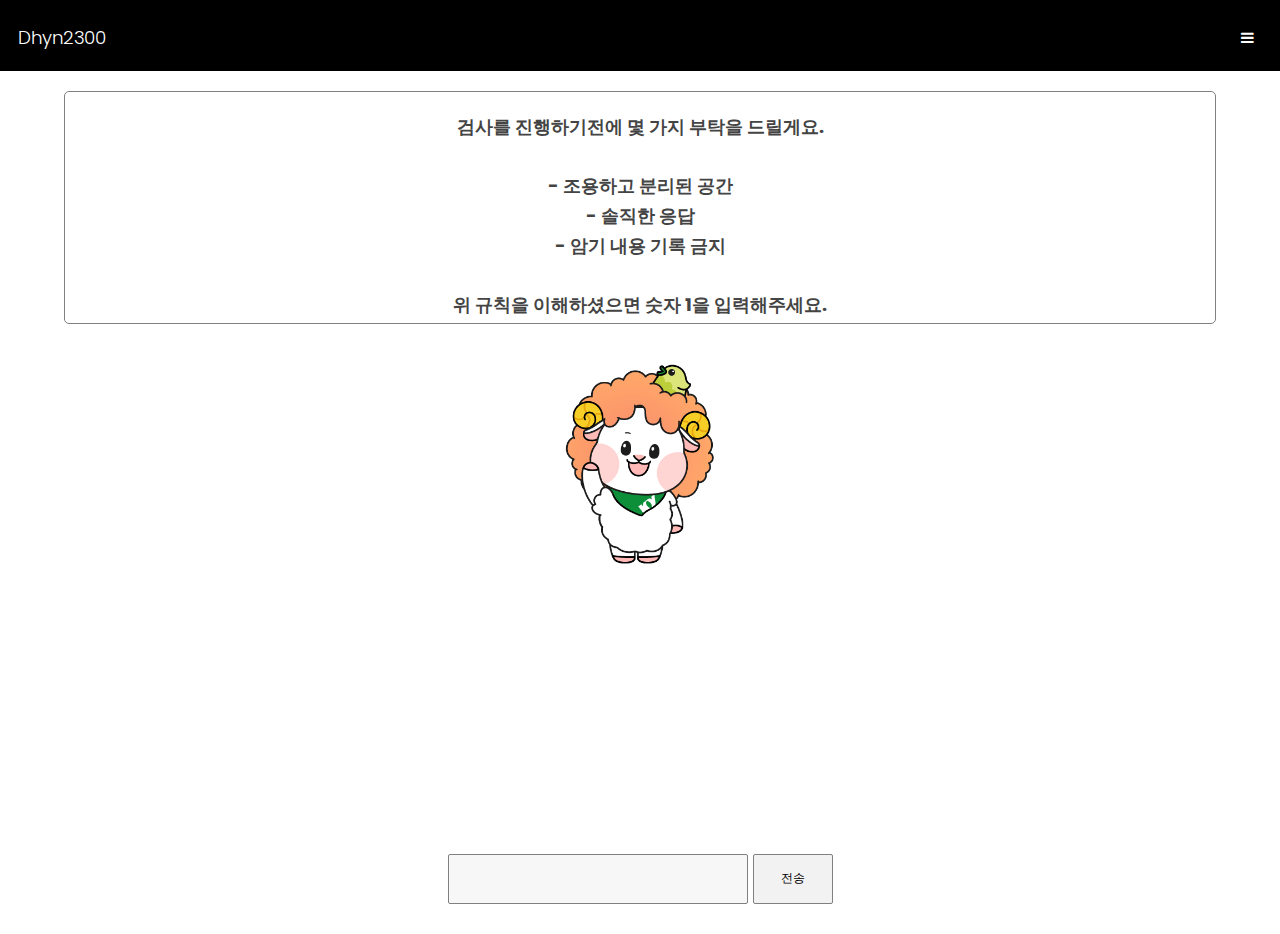
==== check.html @ bd67b0d4 "git" ====
<!DOCTYPE HTML>
<html>

<head>
    <title>검사페이지_dhyn2300</title>
    <meta charset="utf-8">
    <meta name="robots" content="index, follow, max-image-preview:large, max-snippet:-1, max-video-preview:-1">
    <meta name="viewport" content="width=device-width, initial-scale=1">
    <link rel="stylesheet" href="assets/css/main.css">
    

    <style>
        html {
            width: 100%;
            height: 100vh;
            margin: 0;
            display: flex;
            justify-content: center;
            align-items: center;
        }

        .outer-container {
            width: 100vw;
            height: 94vh;
            display: flex;
            justify-content: center;
            align-items: center;
        }

        .inner-container {
            display: grid;
            grid-template-columns: 1fr;
            grid-template-rows: 2fr 1fr 0.3fr;
            gap: 0px;
            width: 100%;
            height: 100%;
        }

        .boxx {
            display: flex;
            justify-content: center;
            align-items: center;
            font-size: 24px;
        }

        .box1 {
           background-color: white;
           grid-column: 1 / 2;
           grid-row: 1 / 2;
           display: flex;
           flex-direction: column;
           justify-content: center;
           align-items: center;
           position: relative;
        }

        #character {
            width: 200px;
            height: 200px;
            position: absolute;
            bottom: 0;
        }

        .box34 {
            background-color: white;
            grid-column: 1 / 2;
            grid-row: 2 / 3;
            display: flex;
            justify-content: center;
            align-items: center;
        }

        .box5 {
            background-color: white;
            grid-column: 1 / 2;
            grid-row: 3 / 4;
            display: flex;
            justify-content: center;
            align-items: center;
            flex-direction: column;
        }

        #question {
            font-size: 18px;
            display: none;
            position: absolute;
            top: 20px;
            bottom: 260px;
            left: 50%;
            transform: translateX(-50%);
            padding-top: 20px;
            padding-left: 10px;
            padding-right: 10px;
            background: white;
            border: 1px solid gray;
            border-radius: 5px;
            min-width: 90%;
            text-align: center;

        }

        #result {
            display: none;
            font-size: 24px;
        }

        #answer-container {
            display: none;
            flex-direction: row;
            align-items: center;
            gap: 5px;
        }

        #image {
            max-width: 100%;
            max-height: 100%;
        }

        #character {
            width: 200px;
            height: 200px;
            margin-bottom: 20px;
        }

        .question-container {
            font-weight: bold;
            display: flex;
            flex-direction: column;
            align-items: center;
        }
        
        /* 보내기 버튼 스타일 */
        #answer-container button {
            
            border: 1.5px solid gray;
            font-size: 12px;
            width: 80px; /* 보내기 버튼을 정사각형으로 만듦 */
            height: 50px; /* 보내기 버튼을 정사각형으로 만듦 */
        }
        
        /* 입력란 스타일 */
        #answer {
            border: 1.5px solid gray;
            width: 300px; /* 입력란을 가로로 길게 만듦 */
            height: 50px; /* 보내기 버튼과 높이를 맞춤 */
            text-align: center;

        }
        
    </style>
</head>

<body>
    <header id="header" class="alt">
        <div class="logo">
            <a href="https://www.instagram.com/dhyn2300/">Dhyn2300</a>
        </div>
        <a href="#menu"></a>
    </header>

    <nav id="menu">
        <ul class="links">
            <li><a href="index.html">Saver_AI</a></li>
            <li><a href="check.html">검사하기</a></li>
        </ul>
    </nav>
    <footer id="footer">
        <div class="container"></footer>
        <div class="outer-container">
            <div class="inner-container">
                <div class="boxx box1">
                    <div class="question-container">
                        <img id="character" src="images/hikonyang.png" alt="Konyang">
                        <div id="question">
                            <p id="question-text"></p>
                        </div>
                    </div>
                    <div id="result">
                        <p id="result-text"></p>
                    </div>
                </div>
                <div class="boxx box34">
                    <img id="image" src="" alt="Question Image">
                </div>
                <div class="boxx box5">
                    <div id="answer-container">
                        <input type="text" id="answer" />
                        <button onclick="nextQuestion()">전송</button>
                    </div>
                </div>
            </div>
        </div>
        <script src="assets/js/jquery.min.js"></script>
            <script src="assets/js/jquery.scrollex.min.js"></script>
            <script src="assets/js/skel.min.js"></script>
            <script src="assets/js/util.js"></script>
            <script src="assets/js/main.js"></script>
        <script>
            
            const questions = [
            { text: "검사를 진행하기전에 몇 가지 부탁을 드릴게요.<br><br>- 조용하고 분리된 공간<br>- 솔직한 응답<br>- 암기 내용 기록 금지<br><br>위 규칙을 이해하셨으면 숫자 1을 입력해주세요.", score: { 1: 5, default: 0 } },
            { text: "잘 하셨습니다!<br>답은 없으니 편안한 마음으로 검사에 임해주세요. <br><br><br><br><br>숫자 2을 입력해주세요.", score: { 2: 5, default: 0 } },
            { text: "첫 번째 질문입니다.<br>올해의 년도와 무엇을 하고있는지 골라주세요.<br><br>1. 2013년 치매조기검진<br> 2. 2002년 영상의학검사<br>3. 2024년 치매조기검진<br>4. 1992년 종합건강검진", score: { 1 : 3, 2: 0, 3: 5, 4 : 0,  default: 0 } },
            { text: '두 번째 질문입니다.<br>지금부터 외우셔야 하는 문장입니다. <br> 문장을 기록하지 말아주세요.<br><br> "민수는 공원에 가서 11시부터 야구를 했다." <br><br> 암기하셨으면 숫자 1을 입력해주세요.', score: { 1: 5, default: 0 } },
            { text: '세 번째 질문입니다.<br>다음 빈 칸에 들어갈 단어를 골라주세요.<br><br> "독도는 [ㅤㅤ]이다"<br><br>1. 우리땅ㅤㅤ2. 삥땅ㅤㅤ3. 라면땅', score: { 1: 5, default: 0 } },
            { text: '네 번째 질문입니다.<br>다음 문장에서 이야기가 일어난 장소를 골라주세요.<br><br>"여름 날씨가 무더워서 오후에 시원한 카페로 휴식을 취하러 갔다 창가에는 푸른 나무가 그늘을 만들었다."<br><br>1. 그늘ㅤㅤ2. 카페ㅤㅤ3. 창가', score: { 2: 5, default: 0 } },
            { text: '다섯 번째 질문입니다.<br>카드에 숫자와 계절이 하나씩 적혀있습니다.<br>첫 번째 빈 칸에는 무엇이 들어갈까요?<br><br>1. 겨울ㅤㅤ2. "4"ㅤㅤ3. 여름', score: { 2: 5, default: 0 } },
            { text: '여섯 번째 질문입니다.<br>카드에 도형이 규칙적으로 적혀있습니다.<br>빈칸의 카드에는 어떤 도형이 들어갈까요?<br><br>1. 네모ㅤㅤ2. 동그라미ㅤㅤ3. 세모', score: { 2: 5, default: 0 } },
            { text: "일곱 번째 질문입니다.<br>아까 외운 문장의 요소들을 골라주세요<br><br>1.철수, 오후10시, 롤<br>2.민수, 오전11시, 야구<br>3.영희, 산책, 오전 11시<br>4.민수, 오후 11시, 테니스", score: { 2: 5, default: 0 } },
            { text: "여덟 번째 질문입니다.<br>그림의 이름을 골라주세요<br><br>1. 치약<br>2. 양치<br>3. 칫솔", score: { 3: 5, default: 0 } },
            { text: "<br><br>수고하셨습니다<br>감사합니다 <br>늘 건강하세요<br><br>숫자 0을 넣어 결과를 확인해주세요", score: { default: 0 } },
        ];


            const images = [
                "images/screenshot.png",
                "images/screenshot.png",
                "images/screenshot.png",
                "images/screenshot.png",
                "images/screenshot.png",
                "images/screenshot.png",
                "images/image.png",
                "images/iimage.png",
                "images/screenshot.png",
                "images/brush.png",
                "images/screenshot.png",
            ];

            let currentQuestionIndex = 0;
            let score = 0;

            function startQuiz() {
                document.getElementById('question').style.display = 'block';
                document.getElementById('answer-container').style.display = 'flex';
                document.getElementById('question-text').innerHTML = questions[currentQuestionIndex].text;
                document.getElementById('image').src = images[currentQuestionIndex];
            }

            function nextQuestion() {
                const answer = document.getElementById('answer').value;
                recordScore(currentQuestionIndex, answer);
                document.getElementById('answer').value = '';
                currentQuestionIndex++;

                if (currentQuestionIndex < questions.length) {
                    document.getElementById('question-text').innerHTML = questions[currentQuestionIndex].text;
                    document.getElementById('image').src = images[currentQuestionIndex];} else {showResult();}}
            function recordScore(questionIndex, answer) {
                const question = questions[questionIndex];
                const scoreToAdd = question.score[answer] || question.score.default;
                score += scoreToAdd;
            }
            function showResult() {
                document.getElementById('question').style.display = 'none';
                document.getElementById('answer-container').style.display = 'none';
                document.getElementById('result').style.display = 'block';
                document.getElementById('image').style.display = 'none';
                let status = '';
                if (score <= 30) {
                    status = "치매가 의심되니 병원에서 검진을 받아주세요";
                } else if (score >= 35) {
                    status = "정상입니다 ㅎㅎ";
                } else {
                    status = "엥 진짜 이거 어캐함?";
                }
                document.getElementById('result-text').innerHTML = `결과는 ${score}점입니다.<br>${status}`;
            }
            window.onload = startQuiz;
        </script>
    </body>
</html>
---- assets/css/main.css ----
@charset "UTF-8";
@import url(font-awesome.min.css);
@import url("https://fonts.googleapis.com/css?family=Poppins:300,400,500,600,700");

	html, body, div, span, applet, object, iframe, h1, h2, h3, h4, h5, h6, p, blockquote, pre, a, abbr, acronym, address, big, cite, code, del, dfn, em, img, ins, kbd, q, s, samp, small, strike, strong, sub, sup, tt, var, b, u, i, center, dl, dt, dd, ol, ul, li, fieldset, form, label, legend, table, caption, tbody, tfoot, thead, tr, th, td, article, aside, canvas, details, embed, figure, figcaption, footer, header, hgroup, menu, nav, output, ruby, section, summary, time, mark, audio, video {
		margin: 0;
		padding: 0;
		border: 0;
		font-size: 100%;
		font: inherit;
		vertical-align: baseline;
	}
.image.fit img {
	width: 100%;
	height: auto;
}
	article, aside, details, figcaption, figure, footer, header, hgroup, menu, nav, section {
		display: block;
	}

	body {
		line-height: 1;
	}

	ol, ul {
		list-style: none;
	}

	blockquote, q {
		quotes: none;
	}

	blockquote:before, blockquote:after, q:before, q:after {
		content: '';
		content: none;
	}

	table {
		border-collapse: collapse;
		border-spacing: 0;
	}

	body {
		-webkit-text-size-adjust: none;
	}
	*, *:before, *:after {
		-moz-box-sizing: border-box;
		-webkit-box-sizing: border-box;
		box-sizing: border-box;}
	.container {
		margin-left: auto;
		margin-right: auto;}
	.container.\31 25\25 {width: 100%;
		max-width: 100rem;
		min-width: 80rem;}
	.container.\37 5\25 {width: 60rem;}
	.container.\35 0\25 {width: 40rem;}
	.container.\32 5\25 {width: 20rem;}
	.container {width: 80rem;}
	@media screen and (max-width: 1680px) {
		.container.\31 25\25 {
			width: 100%;
			max-width: 100rem;
			min-width: 80rem;}
		.container.\37 5\25 {width: 60rem;}

		.container.\35 0\25 {
			width: 40rem;
		}

		.container.\32 5\25 {
			width: 20rem;
		}

		.container {
			width: 80rem;
		}

	}

	@media screen and (max-width: 1280px) {

		.container.\31 25\25 {
			width: 100%;
			max-width: 81.25rem;
			min-width: 65rem;
		}

		.container.\37 5\25 {
			width: 48.75rem;
		}

		.container.\35 0\25 {
			width: 32.5rem;
		}

		.container.\32 5\25 {
			width: 16.25rem;
		}

		.container {
			width: 65rem;
		}

	}

	@media screen and (max-width: 980px) {

		.container.\31 25\25 {
			width: 100%;
			max-width: 112.5%;
			min-width: 90%;
		}

		.container.\37 5\25 {
			width: 67.5%;
		}

		.container.\35 0\25 {
			width: 45%;
		}

		.container.\32 5\25 {
			width: 22.5%;
		}

		.container {
			width: 90%;
		}

	}

	@media screen and (max-width: 736px) {

		.container.\31 25\25 {
			width: 100%;
			max-width: 112.5%;
			min-width: 90%;
		}

		.container.\37 5\25 {
			width: 67.5%;
		}

		.container.\35 0\25 {
			width: 45%;
		}

		.container.\32 5\25 {
			width: 22.5%;
		}

		.container {
			width: 90% !important;
		}

	}

	@media screen and (max-width: 480px) {

		.container.\31 25\25 {
			width: 100%;
			max-width: 112.5%;
			min-width: 90%;
		}

		.container.\37 5\25 {
			width: 67.5%;
		}

		.container.\35 0\25 {
			width: 45%;
		}

		.container.\32 5\25 {
			width: 22.5%;
		}

		.container {
			width: 90% !important;
		}

	}

	.row {
		border-bottom: solid 1px transparent;
		-moz-box-sizing: border-box;
		-webkit-box-sizing: border-box;
		box-sizing: border-box;
	}

	.row > * {
		float: left;
		-moz-box-sizing: border-box;
		-webkit-box-sizing: border-box;
		box-sizing: border-box;
	}

	.row:after, .row:before {
		content: '';
		display: block;
		clear: both;
		height: 0;
	}

	.row.uniform > * > :first-child {
		margin-top: 0;
	}

	.row.uniform > * > :last-child {
		margin-bottom: 0;
	}

	.row.\30 \25 > * {
		padding: 0 0 0 0rem;
	}

	.row.\30 \25 {
		margin: 0 0 -1px 0rem;
	}

	.row.uniform.\30 \25 > * {
		padding: 0rem 0 0 0rem;
	}

	.row.uniform.\30 \25 {
		margin: 0rem 0 -1px 0rem;
	}

	.row > * {
		padding: 0 0 0 2rem;
	}

	.row {
		margin: 0 0 -1px -2rem;
	}

	.row.uniform > * {
		padding: 2rem 0 0 2rem;
	}

	.row.uniform {
		margin: -2rem 0 -1px -2rem;
	}

	.row.\32 00\25 > * {
		padding: 0 0 0 4rem;
	}

	.row.\32 00\25 {
		margin: 0 0 -1px -4rem;
	}

	.row.uniform.\32 00\25 > * {
		padding: 4rem 0 0 4rem;
	}

	.row.uniform.\32 00\25 {
		margin: -4rem 0 -1px -4rem;
	}

	.row.\31 50\25 > * {
		padding: 0 0 0 3rem;
	}

	.row.\31 50\25 {
		margin: 0 0 -1px -3rem;
	}

	.row.uniform.\31 50\25 > * {
		padding: 3rem 0 0 3rem;
	}

	.row.uniform.\31 50\25 {
		margin: -3rem 0 -1px -3rem;
	}

	.row.\35 0\25 > * {
		padding: 0 0 0 1rem;
	}

	.row.\35 0\25 {
		margin: 0 0 -1px -1rem;
	}

	.row.uniform.\35 0\25 > * {
		padding: 1rem 0 0 1rem;
	}

	.row.uniform.\35 0\25 {
		margin: -1rem 0 -1px -1rem;
	}

	.row.\32 5\25 > * {
		padding: 0 0 0 0.5rem;
	}

	.row.\32 5\25 {
		margin: 0 0 -1px -0.5rem;
	}

	.row.uniform.\32 5\25 > * {
		padding: 0.5rem 0 0 0.5rem;
	}

	.row.uniform.\32 5\25 {
		margin: -0.5rem 0 -1px -0.5rem;
	}

	.\31 2u, .\31 2u\24 {
		width: 100%;
		clear: none;
		margin-left: 0;
	}

	.\31 1u, .\31 1u\24 {
		width: 91.6666666667%;
		clear: none;
		margin-left: 0;
	}

	.\31 0u, .\31 0u\24 {
		width: 83.3333333333%;
		clear: none;
		margin-left: 0;
	}

	.\39 u, .\39 u\24 {
		width: 75%;
		clear: none;
		margin-left: 0;
	}

	.\38 u, .\38 u\24 {
		width: 66.6666666667%;
		clear: none;
		margin-left: 0;
	}

	.\37 u, .\37 u\24 {
		width: 58.3333333333%;
		clear: none;
		margin-left: 0;
	}

	.\36 u, .\36 u\24 {
		width: 50%;
		clear: none;
		margin-left: 0;
	}

	.\35 u, .\35 u\24 {
		width: 41.6666666667%;
		clear: none;
		margin-left: 0;
	}

	.\34 u, .\34 u\24 {
		width: 33.3333333333%;
		clear: none;
		margin-left: 0;
	}

	.\33 u, .\33 u\24 {
		width: 25%;
		clear: none;
		margin-left: 0;
	}

	.\32 u, .\32 u\24 {
		width: 16.6666666667%;
		clear: none;
		margin-left: 0;
	}

	.\31 u, .\31 u\24 {
		width: 8.3333333333%;
		clear: none;
		margin-left: 0;
	}

	.\31 2u\24 + *,
	.\31 1u\24 + *,
	.\31 0u\24 + *,
	.\39 u\24 + *,
	.\38 u\24 + *,
	.\37 u\24 + *,
	.\36 u\24 + *,
	.\35 u\24 + *,
	.\34 u\24 + *,
	.\33 u\24 + *,
	.\32 u\24 + *,
	.\31 u\24 + * {
		clear: left;
	}

	.\-11u {
		margin-left: 91.66667%;
	}

	.\-10u {
		margin-left: 83.33333%;
	}

	.\-9u {
		margin-left: 75%;
	}

	.\-8u {
		margin-left: 66.66667%;
	}

	.\-7u {
		margin-left: 58.33333%;
	}

	.\-6u {
		margin-left: 50%;
	}

	.\-5u {
		margin-left: 41.66667%;
	}

	.\-4u {
		margin-left: 33.33333%;
	}

	.\-3u {
		margin-left: 25%;
	}

	.\-2u {
		margin-left: 16.66667%;
	}

	.\-1u {
		margin-left: 8.33333%;
	}

	@media screen and (max-width: 1680px) {

		.row > * {
			padding: 0 0 0 2rem;
		}

		.row {
			margin: 0 0 -1px -2rem;
		}

		.row.uniform > * {
			padding: 2rem 0 0 2rem;
		}

		.row.uniform {
			margin: -2rem 0 -1px -2rem;
		}

		.row.\32 00\25 > * {
			padding: 0 0 0 4rem;
		}

		.row.\32 00\25 {
			margin: 0 0 -1px -4rem;
		}

		.row.uniform.\32 00\25 > * {
			padding: 4rem 0 0 4rem;
		}

		.row.uniform.\32 00\25 {
			margin: -4rem 0 -1px -4rem;
		}

		.row.\31 50\25 > * {
			padding: 0 0 0 3rem;
		}

		.row.\31 50\25 {
			margin: 0 0 -1px -3rem;
		}

		.row.uniform.\31 50\25 > * {
			padding: 3rem 0 0 3rem;
		}

		.row.uniform.\31 50\25 {
			margin: -3rem 0 -1px -3rem;
		}

		.row.\35 0\25 > * {
			padding: 0 0 0 1rem;
		}

		.row.\35 0\25 {
			margin: 0 0 -1px -1rem;
		}

		.row.uniform.\35 0\25 > * {
			padding: 1rem 0 0 1rem;
		}

		.row.uniform.\35 0\25 {
			margin: -1rem 0 -1px -1rem;
		}

		.row.\32 5\25 > * {
			padding: 0 0 0 0.5rem;
		}

		.row.\32 5\25 {
			margin: 0 0 -1px -0.5rem;
		}

		.row.uniform.\32 5\25 > * {
			padding: 0.5rem 0 0 0.5rem;
		}

		.row.uniform.\32 5\25 {
			margin: -0.5rem 0 -1px -0.5rem;
		}

		.\31 2u\28xlarge\29, .\31 2u\24\28xlarge\29 {
			width: 100%;
			clear: none;
			margin-left: 0;
		}

		.\31 1u\28xlarge\29, .\31 1u\24\28xlarge\29 {
			width: 91.6666666667%;
			clear: none;
			margin-left: 0;
		}

		.\31 0u\28xlarge\29, .\31 0u\24\28xlarge\29 {
			width: 83.3333333333%;
			clear: none;
			margin-left: 0;
		}

		.\39 u\28xlarge\29, .\39 u\24\28xlarge\29 {
			width: 75%;
			clear: none;
			margin-left: 0;
		}

		.\38 u\28xlarge\29, .\38 u\24\28xlarge\29 {
			width: 66.6666666667%;
			clear: none;
			margin-left: 0;
		}

		.\37 u\28xlarge\29, .\37 u\24\28xlarge\29 {
			width: 58.3333333333%;
			clear: none;
			margin-left: 0;
		}

		.\36 u\28xlarge\29, .\36 u\24\28xlarge\29 {
			width: 50%;
			clear: none;
			margin-left: 0;
		}

		.\35 u\28xlarge\29, .\35 u\24\28xlarge\29 {
			width: 41.6666666667%;
			clear: none;
			margin-left: 0;
		}

		.\34 u\28xlarge\29, .\34 u\24\28xlarge\29 {
			width: 33.3333333333%;
			clear: none;
			margin-left: 0;
		}

		.\33 u\28xlarge\29, .\33 u\24\28xlarge\29 {
			width: 25%;
			clear: none;
			margin-left: 0;
		}

		.\32 u\28xlarge\29, .\32 u\24\28xlarge\29 {
			width: 16.6666666667%;
			clear: none;
			margin-left: 0;
		}

		.\31 u\28xlarge\29, .\31 u\24\28xlarge\29 {
			width: 8.3333333333%;
			clear: none;
			margin-left: 0;
		}

		.\31 2u\24\28xlarge\29 + *,
		.\31 1u\24\28xlarge\29 + *,
		.\31 0u\24\28xlarge\29 + *,
		.\39 u\24\28xlarge\29 + *,
		.\38 u\24\28xlarge\29 + *,
		.\37 u\24\28xlarge\29 + *,
		.\36 u\24\28xlarge\29 + *,
		.\35 u\24\28xlarge\29 + *,
		.\34 u\24\28xlarge\29 + *,
		.\33 u\24\28xlarge\29 + *,
		.\32 u\24\28xlarge\29 + *,
		.\31 u\24\28xlarge\29 + * {
			clear: left;
		}

		.\-11u\28xlarge\29 {
			margin-left: 91.66667%;
		}

		.\-10u\28xlarge\29 {
			margin-left: 83.33333%;
		}

		.\-9u\28xlarge\29 {
			margin-left: 75%;
		}

		.\-8u\28xlarge\29 {
			margin-left: 66.66667%;
		}

		.\-7u\28xlarge\29 {
			margin-left: 58.33333%;
		}

		.\-6u\28xlarge\29 {
			margin-left: 50%;
		}

		.\-5u\28xlarge\29 {
			margin-left: 41.66667%;
		}

		.\-4u\28xlarge\29 {
			margin-left: 33.33333%;
		}

		.\-3u\28xlarge\29 {
			margin-left: 25%;
		}

		.\-2u\28xlarge\29 {
			margin-left: 16.66667%;
		}

		.\-1u\28xlarge\29 {
			margin-left: 8.33333%;
		}

	}

	@media screen and (max-width: 1280px) {

		.row > * {
			padding: 0 0 0 1.5rem;
		}

		.row {
			margin: 0 0 -1px -1.5rem;
		}

		.row.uniform > * {
			padding: 1.5rem 0 0 1.5rem;
		}

		.row.uniform {
			margin: -1.5rem 0 -1px -1.5rem;
		}

		.row.\32 00\25 > * {
			padding: 0 0 0 3rem;
		}

		.row.\32 00\25 {
			margin: 0 0 -1px -3rem;
		}

		.row.uniform.\32 00\25 > * {
			padding: 3rem 0 0 3rem;
		}

		.row.uniform.\32 00\25 {
			margin: -3rem 0 -1px -3rem;
		}

		.row.\31 50\25 > * {
			padding: 0 0 0 2.25rem;
		}

		.row.\31 50\25 {
			margin: 0 0 -1px -2.25rem;
		}

		.row.uniform.\31 50\25 > * {
			padding: 2.25rem 0 0 2.25rem;
		}

		.row.uniform.\31 50\25 {
			margin: -2.25rem 0 -1px -2.25rem;
		}

		.row.\35 0\25 > * {
			padding: 0 0 0 0.75rem;
		}

		.row.\35 0\25 {
			margin: 0 0 -1px -0.75rem;
		}

		.row.uniform.\35 0\25 > * {
			padding: 0.75rem 0 0 0.75rem;
		}

		.row.uniform.\35 0\25 {
			margin: -0.75rem 0 -1px -0.75rem;
		}

		.row.\32 5\25 > * {
			padding: 0 0 0 0.375rem;
		}

		.row.\32 5\25 {
			margin: 0 0 -1px -0.375rem;
		}

		.row.uniform.\32 5\25 > * {
			padding: 0.375rem 0 0 0.375rem;
		}

		.row.uniform.\32 5\25 {
			margin: -0.375rem 0 -1px -0.375rem;
		}

		.\31 2u\28large\29, .\31 2u\24\28large\29 {
			width: 100%;
			clear: none;
			margin-left: 0;
		}

		.\31 1u\28large\29, .\31 1u\24\28large\29 {
			width: 91.6666666667%;
			clear: none;
			margin-left: 0;
		}

		.\31 0u\28large\29, .\31 0u\24\28large\29 {
			width: 83.3333333333%;
			clear: none;
			margin-left: 0;
		}

		.\39 u\28large\29, .\39 u\24\28large\29 {
			width: 75%;
			clear: none;
			margin-left: 0;
		}

		.\38 u\28large\29, .\38 u\24\28large\29 {
			width: 66.6666666667%;
			clear: none;
			margin-left: 0;
		}

		.\37 u\28large\29, .\37 u\24\28large\29 {
			width: 58.3333333333%;
			clear: none;
			margin-left: 0;
		}

		.\36 u\28large\29, .\36 u\24\28large\29 {
			width: 50%;
			clear: none;
			margin-left: 0;
		}

		.\35 u\28large\29, .\35 u\24\28large\29 {
			width: 41.6666666667%;
			clear: none;
			margin-left: 0;
		}

		.\34 u\28large\29, .\34 u\24\28large\29 {
			width: 33.3333333333%;
			clear: none;
			margin-left: 0;
		}

		.\33 u\28large\29, .\33 u\24\28large\29 {
			width: 25%;
			clear: none;
			margin-left: 0;
		}

		.\32 u\28large\29, .\32 u\24\28large\29 {
			width: 16.6666666667%;
			clear: none;
			margin-left: 0;
		}

		.\31 u\28large\29, .\31 u\24\28large\29 {
			width: 8.3333333333%;
			clear: none;
			margin-left: 0;
		}

		.\31 2u\24\28large\29 + *,
		.\31 1u\24\28large\29 + *,
		.\31 0u\24\28large\29 + *,
		.\39 u\24\28large\29 + *,
		.\38 u\24\28large\29 + *,
		.\37 u\24\28large\29 + *,
		.\36 u\24\28large\29 + *,
		.\35 u\24\28large\29 + *,
		.\34 u\24\28large\29 + *,
		.\33 u\24\28large\29 + *,
		.\32 u\24\28large\29 + *,
		.\31 u\24\28large\29 + * {
			clear: left;
		}

		.\-11u\28large\29 {
			margin-left: 91.66667%;
		}

		.\-10u\28large\29 {
			margin-left: 83.33333%;
		}

		.\-9u\28large\29 {
			margin-left: 75%;
		}

		.\-8u\28large\29 {
			margin-left: 66.66667%;
		}

		.\-7u\28large\29 {
			margin-left: 58.33333%;
		}

		.\-6u\28large\29 {
			margin-left: 50%;
		}

		.\-5u\28large\29 {
			margin-left: 41.66667%;
		}

		.\-4u\28large\29 {
			margin-left: 33.33333%;
		}

		.\-3u\28large\29 {
			margin-left: 25%;
		}

		.\-2u\28large\29 {
			margin-left: 16.66667%;
		}

		.\-1u\28large\29 {
			margin-left: 8.33333%;
		}

	}

	@media screen and (max-width: 980px) {

		.row > * {
			padding: 0 0 0 1.5rem;
		}

		.row {
			margin: 0 0 -1px -1.5rem;
		}

		.row.uniform > * {
			padding: 1.5rem 0 0 1.5rem;
		}

		.row.uniform {
			margin: -1.5rem 0 -1px -1.5rem;
		}

		.row.\32 00\25 > * {
			padding: 0 0 0 3rem;
		}

		.row.\32 00\25 {
			margin: 0 0 -1px -3rem;
		}

		.row.uniform.\32 00\25 > * {
			padding: 3rem 0 0 3rem;
		}

		.row.uniform.\32 00\25 {
			margin: -3rem 0 -1px -3rem;
		}

		.row.\31 50\25 > * {
			padding: 0 0 0 2.25rem;
		}

		.row.\31 50\25 {
			margin: 0 0 -1px -2.25rem;
		}

		.row.uniform.\31 50\25 > * {
			padding: 2.25rem 0 0 2.25rem;
		}

		.row.uniform.\31 50\25 {
			margin: -2.25rem 0 -1px -2.25rem;
		}

		.row.\35 0\25 > * {
			padding: 0 0 0 0.75rem;
		}

		.row.\35 0\25 {
			margin: 0 0 -1px -0.75rem;
		}

		.row.uniform.\35 0\25 > * {
			padding: 0.75rem 0 0 0.75rem;
		}

		.row.uniform.\35 0\25 {
			margin: -0.75rem 0 -1px -0.75rem;
		}

		.row.\32 5\25 > * {
			padding: 0 0 0 0.375rem;
		}

		.row.\32 5\25 {
			margin: 0 0 -1px -0.375rem;
		}

		.row.uniform.\32 5\25 > * {
			padding: 0.375rem 0 0 0.375rem;
		}

		.row.uniform.\32 5\25 {
			margin: -0.375rem 0 -1px -0.375rem;
		}

		.\31 2u\28medium\29, .\31 2u\24\28medium\29 {
			width: 100%;
			clear: none;
			margin-left: 0;
		}

		.\31 1u\28medium\29, .\31 1u\24\28medium\29 {
			width: 91.6666666667%;
			clear: none;
			margin-left: 0;
		}

		.\31 0u\28medium\29, .\31 0u\24\28medium\29 {
			width: 83.3333333333%;
			clear: none;
			margin-left: 0;
		}

		.\39 u\28medium\29, .\39 u\24\28medium\29 {
			width: 75%;
			clear: none;
			margin-left: 0;
		}

		.\38 u\28medium\29, .\38 u\24\28medium\29 {
			width: 66.6666666667%;
			clear: none;
			margin-left: 0;
		}

		.\37 u\28medium\29, .\37 u\24\28medium\29 {
			width: 58.3333333333%;
			clear: none;
			margin-left: 0;
		}

		.\36 u\28medium\29, .\36 u\24\28medium\29 {
			width: 50%;
			clear: none;
			margin-left: 0;
		}

		.\35 u\28medium\29, .\35 u\24\28medium\29 {
			width: 41.6666666667%;
			clear: none;
			margin-left: 0;
		}

		.\34 u\28medium\29, .\34 u\24\28medium\29 {
			width: 33.3333333333%;
			clear: none;
			margin-left: 0;
		}

		.\33 u\28medium\29, .\33 u\24\28medium\29 {
			width: 25%;
			clear: none;
			margin-left: 0;
		}

		.\32 u\28medium\29, .\32 u\24\28medium\29 {
			width: 16.6666666667%;
			clear: none;
			margin-left: 0;
		}

		.\31 u\28medium\29, .\31 u\24\28medium\29 {
			width: 8.3333333333%;
			clear: none;
			margin-left: 0;
		}

		.\31 2u\24\28medium\29 + *,
		.\31 1u\24\28medium\29 + *,
		.\31 0u\24\28medium\29 + *,
		.\39 u\24\28medium\29 + *,
		.\38 u\24\28medium\29 + *,
		.\37 u\24\28medium\29 + *,
		.\36 u\24\28medium\29 + *,
		.\35 u\24\28medium\29 + *,
		.\34 u\24\28medium\29 + *,
		.\33 u\24\28medium\29 + *,
		.\32 u\24\28medium\29 + *,
		.\31 u\24\28medium\29 + * {
			clear: left;
		}

		.\-11u\28medium\29 {
			margin-left: 91.66667%;
		}

		.\-10u\28medium\29 {
			margin-left: 83.33333%;
		}

		.\-9u\28medium\29 {
			margin-left: 75%;
		}

		.\-8u\28medium\29 {
			margin-left: 66.66667%;
		}

		.\-7u\28medium\29 {
			margin-left: 58.33333%;
		}

		.\-6u\28medium\29 {
			margin-left: 50%;
		}

		.\-5u\28medium\29 {
			margin-left: 41.66667%;
		}

		.\-4u\28medium\29 {
			margin-left: 33.33333%;
		}

		.\-3u\28medium\29 {
			margin-left: 25%;
		}

		.\-2u\28medium\29 {
			margin-left: 16.66667%;
		}

		.\-1u\28medium\29 {
			margin-left: 8.33333%;
		}

	}

	@media screen and (max-width: 736px) {

		.row > * {
			padding: 0 0 0 1.25rem;
		}

		.row {
			margin: 0 0 -1px -1.25rem;
		}

		.row.uniform > * {
			padding: 1.25rem 0 0 1.25rem;
		}

		.row.uniform {
			margin: -1.25rem 0 -1px -1.25rem;
		}

		.row.\32 00\25 > * {
			padding: 0 0 0 2.5rem;
		}

		.row.\32 00\25 {
			margin: 0 0 -1px -2.5rem;
		}

		.row.uniform.\32 00\25 > * {
			padding: 2.5rem 0 0 2.5rem;
		}

		.row.uniform.\32 00\25 {
			margin: -2.5rem 0 -1px -2.5rem;
		}

		.row.\31 50\25 > * {
			padding: 0 0 0 1.875rem;
		}

		.row.\31 50\25 {
			margin: 0 0 -1px -1.875rem;
		}

		.row.uniform.\31 50\25 > * {
			padding: 1.875rem 0 0 1.875rem;
		}

		.row.uniform.\31 50\25 {
			margin: -1.875rem 0 -1px -1.875rem;
		}

		.row.\35 0\25 > * {
			padding: 0 0 0 0.625rem;
		}

		.row.\35 0\25 {
			margin: 0 0 -1px -0.625rem;
		}

		.row.uniform.\35 0\25 > * {
			padding: 0.625rem 0 0 0.625rem;
		}

		.row.uniform.\35 0\25 {
			margin: -0.625rem 0 -1px -0.625rem;
		}

		.row.\32 5\25 > * {
			padding: 0 0 0 0.3125rem;
		}

		.row.\32 5\25 {
			margin: 0 0 -1px -0.3125rem;
		}

		.row.uniform.\32 5\25 > * {
			padding: 0.3125rem 0 0 0.3125rem;
		}

		.row.uniform.\32 5\25 {
			margin: -0.3125rem 0 -1px -0.3125rem;
		}

		.\31 2u\28small\29, .\31 2u\24\28small\29 {
			width: 100%;
			clear: none;
			margin-left: 0;
		}

		.\31 1u\28small\29, .\31 1u\24\28small\29 {
			width: 91.6666666667%;
			clear: none;
			margin-left: 0;
		}

		.\31 0u\28small\29, .\31 0u\24\28small\29 {
			width: 83.3333333333%;
			clear: none;
			margin-left: 0;
		}

		.\39 u\28small\29, .\39 u\24\28small\29 {
			width: 75%;
			clear: none;
			margin-left: 0;
		}

		.\38 u\28small\29, .\38 u\24\28small\29 {
			width: 66.6666666667%;
			clear: none;
			margin-left: 0;
		}

		.\37 u\28small\29, .\37 u\24\28small\29 {
			width: 58.3333333333%;
			clear: none;
			margin-left: 0;
		}

		.\36 u\28small\29, .\36 u\24\28small\29 {
			width: 50%;
			clear: none;
			margin-left: 0;
		}

		.\35 u\28small\29, .\35 u\24\28small\29 {
			width: 41.6666666667%;
			clear: none;
			margin-left: 0;
		}

		.\34 u\28small\29, .\34 u\24\28small\29 {
			width: 33.3333333333%;
			clear: none;
			margin-left: 0;
		}

		.\33 u\28small\29, .\33 u\24\28small\29 {
			width: 25%;
			clear: none;
			margin-left: 0;
		}

		.\32 u\28small\29, .\32 u\24\28small\29 {
			width: 16.6666666667%;
			clear: none;
			margin-left: 0;
		}

		.\31 u\28small\29, .\31 u\24\28small\29 {
			width: 8.3333333333%;
			clear: none;
			margin-left: 0;
		}

		.\31 2u\24\28small\29 + *,
		.\31 1u\24\28small\29 + *,
		.\31 0u\24\28small\29 + *,
		.\39 u\24\28small\29 + *,
		.\38 u\24\28small\29 + *,
		.\37 u\24\28small\29 + *,
		.\36 u\24\28small\29 + *,
		.\35 u\24\28small\29 + *,
		.\34 u\24\28small\29 + *,
		.\33 u\24\28small\29 + *,
		.\32 u\24\28small\29 + *,
		.\31 u\24\28small\29 + * {
			clear: left;
		}

		.\-11u\28small\29 {
			margin-left: 91.66667%;
		}

		.\-10u\28small\29 {
			margin-left: 83.33333%;
		}

		.\-9u\28small\29 {
			margin-left: 75%;
		}

		.\-8u\28small\29 {
			margin-left: 66.66667%;
		}

		.\-7u\28small\29 {
			margin-left: 58.33333%;
		}

		.\-6u\28small\29 {
			margin-left: 50%;
		}

		.\-5u\28small\29 {
			margin-left: 41.66667%;
		}

		.\-4u\28small\29 {
			margin-left: 33.33333%;
		}

		.\-3u\28small\29 {
			margin-left: 25%;
		}

		.\-2u\28small\29 {
			margin-left: 16.66667%;
		}

		.\-1u\28small\29 {
			margin-left: 8.33333%;
		}

	}

	@media screen and (max-width: 480px) {

		.row > * {
			padding: 0 0 0 1.25rem;
		}

		.row {
			margin: 0 0 -1px -1.25rem;
		}

		.row.uniform > * {
			padding: 1.25rem 0 0 1.25rem;
		}

		.row.uniform {
			margin: -1.25rem 0 -1px -1.25rem;
		}

		.row.\32 00\25 > * {
			padding: 0 0 0 2.5rem;
		}

		.row.\32 00\25 {
			margin: 0 0 -1px -2.5rem;
		}

		.row.uniform.\32 00\25 > * {
			padding: 2.5rem 0 0 2.5rem;
		}

		.row.uniform.\32 00\25 {
			margin: -2.5rem 0 -1px -2.5rem;
		}

		.row.\31 50\25 > * {
			padding: 0 0 0 1.875rem;
		}

		.row.\31 50\25 {
			margin: 0 0 -1px -1.875rem;
		}

		.row.uniform.\31 50\25 > * {
			padding: 1.875rem 0 0 1.875rem;
		}

		.row.uniform.\31 50\25 {
			margin: -1.875rem 0 -1px -1.875rem;
		}

		.row.\35 0\25 > * {
			padding: 0 0 0 0.625rem;
		}

		.row.\35 0\25 {
			margin: 0 0 -1px -0.625rem;
		}

		.row.uniform.\35 0\25 > * {
			padding: 0.625rem 0 0 0.625rem;
		}

		.row.uniform.\35 0\25 {
			margin: -0.625rem 0 -1px -0.625rem;
		}

		.row.\32 5\25 > * {
			padding: 0 0 0 0.3125rem;
		}

		.row.\32 5\25 {
			margin: 0 0 -1px -0.3125rem;
		}

		.row.uniform.\32 5\25 > * {
			padding: 0.3125rem 0 0 0.3125rem;
		}

		.row.uniform.\32 5\25 {
			margin: -0.3125rem 0 -1px -0.3125rem;
		}

		.\31 2u\28xsmall\29, .\31 2u\24\28xsmall\29 {
			width: 100%;
			clear: none;
			margin-left: 0;
		}

		.\31 1u\28xsmall\29, .\31 1u\24\28xsmall\29 {
			width: 91.6666666667%;
			clear: none;
			margin-left: 0;
		}

		.\31 0u\28xsmall\29, .\31 0u\24\28xsmall\29 {
			width: 83.3333333333%;
			clear: none;
			margin-left: 0;
		}

		.\39 u\28xsmall\29, .\39 u\24\28xsmall\29 {
			width: 75%;
			clear: none;
			margin-left: 0;
		}

		.\38 u\28xsmall\29, .\38 u\24\28xsmall\29 {
			width: 66.6666666667%;
			clear: none;
			margin-left: 0;
		}

		.\37 u\28xsmall\29, .\37 u\24\28xsmall\29 {
			width: 58.3333333333%;
			clear: none;
			margin-left: 0;
		}

		.\36 u\28xsmall\29, .\36 u\24\28xsmall\29 {
			width: 50%;
			clear: none;
			margin-left: 0;
		}

		.\35 u\28xsmall\29, .\35 u\24\28xsmall\29 {
			width: 41.6666666667%;
			clear: none;
			margin-left: 0;
		}

		.\34 u\28xsmall\29, .\34 u\24\28xsmall\29 {
			width: 33.3333333333%;
			clear: none;
			margin-left: 0;
		}

		.\33 u\28xsmall\29, .\33 u\24\28xsmall\29 {
			width: 25%;
			clear: none;
			margin-left: 0;
		}

		.\32 u\28xsmall\29, .\32 u\24\28xsmall\29 {
			width: 16.6666666667%;
			clear: none;
			margin-left: 0;
		}

		.\31 u\28xsmall\29, .\31 u\24\28xsmall\29 {
			width: 8.3333333333%;
			clear: none;
			margin-left: 0;
		}

		.\31 2u\24\28xsmall\29 + *,
		.\31 1u\24\28xsmall\29 + *,
		.\31 0u\24\28xsmall\29 + *,
		.\39 u\24\28xsmall\29 + *,
		.\38 u\24\28xsmall\29 + *,
		.\37 u\24\28xsmall\29 + *,
		.\36 u\24\28xsmall\29 + *,
		.\35 u\24\28xsmall\29 + *,
		.\34 u\24\28xsmall\29 + *,
		.\33 u\24\28xsmall\29 + *,
		.\32 u\24\28xsmall\29 + *,
		.\31 u\24\28xsmall\29 + * {
			clear: left;
		}

		.\-11u\28xsmall\29 {
			margin-left: 91.66667%;
		}

		.\-10u\28xsmall\29 {
			margin-left: 83.33333%;
		}

		.\-9u\28xsmall\29 {
			margin-left: 75%;
		}

		.\-8u\28xsmall\29 {
			margin-left: 66.66667%;
		}

		.\-7u\28xsmall\29 {
			margin-left: 58.33333%;
		}

		.\-6u\28xsmall\29 {
			margin-left: 50%;
		}

		.\-5u\28xsmall\29 {
			margin-left: 41.66667%;
		}

		.\-4u\28xsmall\29 {
			margin-left: 33.33333%;
		}

		.\-3u\28xsmall\29 {
			margin-left: 25%;
		}

		.\-2u\28xsmall\29 {
			margin-left: 16.66667%;
		}

		.\-1u\28xsmall\29 {
			margin-left: 8.33333%;
		}

	}

	@-ms-viewport {
		width: device-width;
	}

	body {
		-ms-overflow-style: scrollbar;
	}

	@media screen and (max-width: 480px) {

		html, body {
			min-width: 320px;
		}

	}

	body {
		background: #fff;
	}

		body.is-loading *, body.is-loading *:before, body.is-loading *:after {
			-moz-animation: none !important;
			-webkit-animation: none !important;
			-ms-animation: none !important;
			animation: none !important;
			-moz-transition: none !important;
			-webkit-transition: none !important;
			-ms-transition: none !important;
			transition: none !important;
		}

	html {
		font-size: 13pt;
	}

		@media screen and (max-width: 1680px) {

			html {
				font-size: 11pt;
			}

		}

		@media screen and (max-width: 1280px) {

			html {
				font-size: 11pt;
			}

		}

		@media screen and (max-width: 980px) {

			html {
				font-size: 12pt;
			}

		}

		@media screen and (max-width: 736px) {

			html {
				font-size: 12pt;
			}

		}

		@media screen and (max-width: 480px) {

			html {
				font-size: 12pt;
			}

		}

	body {
		background-color: #fff;
		color: #444;
	}

	body, input, select, textarea {
		font-family: "Poppins", sans-serif;
		font-weight: 300;
		font-size: 1rem;
		line-height: 1.65;
	}

	a {
		text-decoration: underline;
	}

		a:hover {
			text-decoration: none;
		}

	strong, b {
		font-weight: 600;
	}

	em, i {
		font-style: italic;
	}

	p {
		margin: 0 0 2rem 0;
	}

		p.special {
			text-transform: uppercase;
			font-size: .75rem;
			font-weight: 300;
			margin: 0 0 .5rem 0;
			padding: 0 0 1rem 0;
			letter-spacing: .25rem;
		}

			p.special:after {
				content: '';
				position: absolute;
				margin: auto;
				right: 0;
				bottom: 0;
				left: 0;
				width: 50%;
				height: 1px;
				background-color: rgba(0, 0, 0, 0.125);
			}

	h1, h2, h3, h4, h5, h6 {
		font-weight: 300;
		line-height: 1.5;
		margin: 0 0 1rem 0;
	}

		h1 a, h2 a, h3 a, h4 a, h5 a, h6 a {
			color: inherit;
			text-decoration: none;
		}

	h2 {
		font-size: 1.75rem;
	}

	h3 {
		font-size: 1.35rem;
	}

	h4 {
		font-size: 1.1rem;
	}

	h5 {
		font-size: 0.9rem;
	}

	h6 {
		font-size: 0.7rem;
	}

	sub {
		font-size: 0.8rem;
		position: relative;
		top: 0.5rem;
	}

	sup {
		font-size: 0.8rem;
		position: relative;
		top: -0.5rem;
	}

	blockquote {
		border-left: solid 4px;
		font-style: italic;
		margin: 0 0 2rem 0;
		padding: 0.5rem 0 0.5rem 2rem;
	}

	code {
		border-radius: 2px;
		border: solid 1px;
		font-family: "Courier New", monospace;
		font-size: 0.9rem;
		margin: 0 0.25rem;
		padding: 0.25rem 0.65rem;
	}

	pre {
		-webkit-overflow-scrolling: touch;
		font-family: "Courier New", monospace;
		font-size: 0.9rem;
		margin: 0 0 2rem 0;
	}

		pre code {
			display: block;
			line-height: 1.75;
			padding: 1rem 1.5rem;
			overflow-x: auto;
		}

	hr {
		border: 0;
		border-bottom: solid 1px;
		margin: 2rem 0;
	}

		hr.major {
			margin: 3rem 0;
		}

	.align-left {
		text-align: left;
	}

	.align-center {
		text-align: center;
	}

	.align-right {
		text-align: right;
	}

	input, select, textarea {
		color: #555;
	}

	a {
		color: #8a4680;
	}

	strong, b {
		color: #555;
	}

	h1, h2, h3, h4, h5, h6 {
		color: #555;
	}

	blockquote {
		border-left-color: rgba(144, 144, 144, 0.25);
	}

	code {
		background: rgba(144, 144, 144, 0.075);
		border-color: rgba(144, 144, 144, 0.25);
	}

	hr {
		border-bottom-color: rgba(144, 144, 144, 0.25);
	}

	.box {
		margin-bottom: 2rem;
		background: #FFF;
	}

		.box .image.fit {
			margin: 0;
			border-radius: 0;
		}

			.box .image.fit img {
				border-radius: 0;
			}

		.box header h2 {
			margin-bottom: 2rem;
		}

		.box header p {
			text-transform: uppercase;
			font-size: .75rem;
			font-weight: 300;
			margin: 0 0 .25rem 0;
			padding: 0 0 .75rem 0;
			letter-spacing: .25rem;
		}

			.box header p:after {
				content: '';
				position: absolute;
				margin: auto;
				right: 0;
				bottom: 0;
				left: 0;
				width: 50%;
				height: 1px;
				background-color: rgba(0, 0, 0, 0.125);
			}

		.box .content {
			padding: 3rem;
		}

		.box > :last-child,
		.box > :last-child > :last-child,
		.box > :last-child > :last-child > :last-child {
			margin-bottom: 0;
		}

		.box.alt {
			border: 0;
			border-radius: 0;
			padding: 0;
		}

		@media screen and (max-width: 736px) {

			.box .content {
				padding: 2rem;
			}

		}

	.box {
		border-color: rgba(144, 144, 144, 0.25);
	}

/* Button */

	input[type="submit"],
	input[type="reset"],
	input[type="button"],
	button,
	.button {
		-moz-appearance: none;
		-webkit-appearance: none;
		-ms-appearance: none;
		appearance: none;
		-moz-transition: background-color 0.2s ease-in-out, color 0.2s ease-in-out;
		-webkit-transition: background-color 0.2s ease-in-out, color 0.2s ease-in-out;
		-ms-transition: background-color 0.2s ease-in-out, color 0.2s ease-in-out;
		transition: background-color 0.2s ease-in-out, color 0.2s ease-in-out;
		border-radius: 2px;
		border: 0;
		cursor: pointer;
		display: inline-block;
		font-weight: 300;
		height: 2.85rem;
		line-height: 2.95rem;
		padding: 0 1.5rem;
		text-align: center;
		text-decoration: none;
		text-transform: uppercase;
		white-space: nowrap;
	}

		input[type="submit"].icon,
		input[type="reset"].icon,
		input[type="button"].icon,
		button.icon,
		.button.icon {
			padding-left: 1.35rem;
		}

			input[type="submit"].icon:before,
			input[type="reset"].icon:before,
			input[type="button"].icon:before,
			button.icon:before,
			.button.icon:before {
				margin-right: 0.5rem;
			}

		input[type="submit"].fit,
		input[type="reset"].fit,
		input[type="button"].fit,
		button.fit,
		.button.fit {
			display: block;
			margin: 0 0 1rem 0;
			width: 100%;
		}

		input[type="submit"].small,
		input[type="reset"].small,
		input[type="button"].small,
		button.small,
		.button.small {
			font-size: 0.8rem;
		}

		input[type="submit"].big,
		input[type="reset"].big,
		input[type="button"].big,
		button.big,
		.button.big {
			font-size: 1.35rem;
		}

		input[type="submit"].disabled, input[type="submit"]:disabled,
		input[type="reset"].disabled,
		input[type="reset"]:disabled,
		input[type="button"].disabled,
		input[type="button"]:disabled,
		button.disabled,
		button:disabled,
		.button.disabled,
		.button:disabled {
			-moz-pointer-events: none;
			-webkit-pointer-events: none;
			-ms-pointer-events: none;
			pointer-events: none;
			opacity: 0.25;
		}

		@media screen and (max-width: 480px) {

			input[type="submit"],
			input[type="reset"],
			input[type="button"],
			button,
			.button {
				padding: 0;
				width: 100%;
			}

		}

	input[type="submit"],
	input[type="reset"],
	input[type="button"],
	button,
	.button {
		background-color: #f2f2f2;
		color: #000 !important;
	}

		input[type="submit"]:hover,
		input[type="reset"]:hover,
		input[type="button"]:hover,
		button:hover,
		.button:hover {
			background-color: white;
		}

		input[type="submit"]:active,
		input[type="reset"]:active,
		input[type="button"]:active,
		button:active,
		.button:active {
			background-color: #e5e5e5;
		}

		input[type="submit"].alt,
		input[type="reset"].alt,
		input[type="button"].alt,
		button.alt,
		.button.alt {
			background-color: transparent;
			box-shadow: inset 0 0 0 2px rgba(144, 144, 144, 0.25);
			color: #555 !important;
		}

			input[type="submit"].alt:hover,
			input[type="reset"].alt:hover,
			input[type="button"].alt:hover,
			button.alt:hover,
			.button.alt:hover {
				background-color: rgba(144, 144, 144, 0.075);
			}

			input[type="submit"].alt:active,
			input[type="reset"].alt:active,
			input[type="button"].alt:active,
			button.alt:active,
			.button.alt:active {
				background-color: rgba(144, 144, 144, 0.2);
			}

			input[type="submit"].alt.icon:before,
			input[type="reset"].alt.icon:before,
			input[type="button"].alt.icon:before,
			button.alt.icon:before,
			.button.alt.icon:before {
				color: #bbb;
			}

		input[type="submit"].special,
		input[type="reset"].special,
		input[type="button"].special,
		button.special,
		.button.special {
			background-color: #8a4680;
			color: #ffffff !important;
		}

			input[type="submit"].special:hover,
			input[type="reset"].special:hover,
			input[type="button"].special:hover,
			button.special:hover,
			.button.special:hover {
				background-color: #9b4f90;
			}

			input[type="submit"].special:active,
			input[type="reset"].special:active,
			input[type="button"].special:active,
			button.special:active,
			.button.special:active {
				background-color: #793d70;
			}

	form {
		margin: 0 0 2rem 0;
	}

	label {
		display: block;
		font-size: 0.9rem;
		font-weight: 700;
		margin: 0 0 1rem 0;
	}

	input[type="text"],
	input[type="password"],
	input[type="email"],
	select,
	textarea {
		-moz-appearance: none;
		-webkit-appearance: none;
		-ms-appearance: none;
		appearance: none;
		border-radius: 2px;
		border: none;
		border: solid 1px;
		color: inherit;
		display: block;
		outline: 0;
		padding: 0 1rem;
		text-decoration: none;
		width: 100%;
	}

		input[type="text"]:invalid,
		input[type="password"]:invalid,
		input[type="email"]:invalid,
		select:invalid,
		textarea:invalid {
			box-shadow: none;
		}

	.select-wrapper {
		text-decoration: none;
		display: block;
		position: relative;
	}

		.select-wrapper:before {
			-moz-osx-font-smoothing: grayscale;
			-webkit-font-smoothing: antialiased;
			font-family: FontAwesome;
			font-style: normal;
			font-weight: normal;
			text-transform: none !important;
		}

		.select-wrapper:before {
			content: '\f078';
			display: block;
			height: 2.75rem;
			line-height: 2.75rem;
			pointer-events: none;
			position: absolute;
			right: 0;
			text-align: center;
			top: 0;
			width: 2.75rem;
		}

		.select-wrapper select::-ms-expand {
			display: none;
		}

	input[type="text"],
	input[type="password"],
	input[type="email"],
	select {
		height: 2.75rem;
	}

	textarea {
		padding: 0.75rem 1rem;
	}

	input[type="checkbox"],
	input[type="radio"] {
		-moz-appearance: none;
		-webkit-appearance: none;
		-ms-appearance: none;
		appearance: none;
		display: block;
		float: left;
		margin-right: -2rem;
		opacity: 0;
		width: 1rem;
		z-index: -1;
	}

		input[type="checkbox"] + label,
		input[type="radio"] + label {
			text-decoration: none;
			cursor: pointer;
			display: inline-block;
			font-size: 1rem;
			font-weight: 400;
			padding-left: 2.4rem;
			padding-right: 0.75rem;
			position: relative;
		}

			input[type="checkbox"] + label:before,
			input[type="radio"] + label:before {
				-moz-osx-font-smoothing: grayscale;
				-webkit-font-smoothing: antialiased;
				font-family: FontAwesome;
				font-style: normal;
				font-weight: normal;
				text-transform: none !important;
			}

			input[type="checkbox"] + label:before,
			input[type="radio"] + label:before {
				border-radius: 2px;
				border: solid 1px;
				content: '';
				display: inline-block;
				height: 1.65rem;
				left: 0;
				line-height: 1.58125rem;
				position: absolute;
				text-align: center;
				top: 0;
				width: 1.65rem;
			}

		input[type="checkbox"]:checked + label:before,
		input[type="radio"]:checked + label:before {
			content: '\f00c';
		}

	input[type="checkbox"] + label:before {
		border-radius: 2px;
	}

	input[type="radio"] + label:before {
		border-radius: 100%;
	}

	::-webkit-input-placeholder {
		opacity: 1.0;
	}

	:-moz-placeholder {
		opacity: 1.0;
	}

	::-moz-placeholder {
		opacity: 1.0;
	}

	:-ms-input-placeholder {
		opacity: 1.0;
	}

	.formerize-placeholder {
		opacity: 1.0;
	}

	label {
		color: #555;
	}

	input[type="text"],
	input[type="password"],
	input[type="email"],
	select,
	textarea {
		background: rgba(144, 144, 144, 0.075);
		border-color: rgba(144, 144, 144, 0.25);
	}

		input[type="text"]:focus,
		input[type="password"]:focus,
		input[type="email"]:focus,
		select:focus,
		textarea:focus {
			border-color: #8a4680;
			box-shadow: 0 0 0 1px #8a4680;
		}

	.select-wrapper:before {
		color: rgba(144, 144, 144, 0.25);
	}

	input[type="checkbox"] + label,
	input[type="radio"] + label {
		color: #444;
	}

		input[type="checkbox"] + label:before,
		input[type="radio"] + label:before {
			background: rgba(144, 144, 144, 0.075);
			border-color: rgba(144, 144, 144, 0.25);
		}

	input[type="checkbox"]:checked + label:before,
	input[type="radio"]:checked + label:before {
		background-color: #8a4680;
		border-color: #8a4680;
		color: #ffffff;
	}

	input[type="checkbox"]:focus + label:before,
	input[type="radio"]:focus + label:before {
		border-color: #8a4680;
		box-shadow: 0 0 0 1px #8a4680;
	}

	::-webkit-input-placeholder {
		color: #bbb !important;
	}

	:-moz-placeholder {
		color: #bbb !important;
	}

	::-moz-placeholder {
		color: #bbb !important;
	}

	:-ms-input-placeholder {
		color: #bbb !important;
	}

	.formerize-placeholder {
		color: #bbb !important;
	}

	.icon {
		text-decoration: none;
		border-bottom: none;
		position: relative;
	}

		.icon:before {
			-moz-osx-font-smoothing: grayscale;
			-webkit-font-smoothing: antialiased;
			font-family: FontAwesome;
			font-style: normal;
			font-weight: normal;
			text-transform: none !important;
		}

		.icon > .label {
			display: none;
		}

	.image {
		border-radius: 2px;
		border: 0;
		display: inline-block;
		position: relative;
	}

		.image img {
			border-radius: 2px;
			display: block;
		}

		.image.left, .image.right {
			max-width: 40%;
		}

			.image.left img, .image.right img {
				width: 100%;
			}

		.image.left {
			float: left;
			margin: 0 1.5rem 1rem 0;
			top: 0.25rem;
		}

		.image.right {
			float: right;
			margin: 0 0 1rem 1.5rem;
			top: 0.25rem;
		}

		.image.fit {
			display: block;
			margin: 0 0 2rem 0;
			width: 100%;
		}

			.image.fit img {
				width: 100%;
			}

		.image.main {
			display: block;
			margin: 0 0 3rem 0;
			width: 100%;
		}

			.image.main img {
				width: 100%;
			}

	ol {
		list-style: decimal;
		margin: 0 0 2rem 0;
		padding-left: 1.25rem;
	}

		ol li {
			padding-left: 0.25rem;
		}

	ul {
		list-style: disc;
		margin: 0 0 2rem 0;
		padding-left: 1rem;
	}

		ul li {
			padding-left: 0.5rem;
		}

		ul.alt {
			list-style: none;
			padding-left: 0;
		}

			ul.alt li {
				border-top: solid 1px;
				padding: 0.5rem 0;
			}

				ul.alt li:first-child {
					border-top: 0;
					padding-top: 0;
				}

		ul.icons {
			cursor: default;
			list-style: none;
			padding-left: 0;
		}

			ul.icons li {
				display: inline-block;
				padding: 0 1rem 0 0;
			}

				ul.icons li:last-child {
					padding-right: 0;
				}

				ul.icons li .icon:before {
					font-size: 2rem;
				}

		ul.actions {
			cursor: default;
			list-style: none;
			padding-left: 0;
		}

			ul.actions li {
				display: inline-block;
				padding: 0 1rem 0 0;
				vertical-align: middle;
			}

				ul.actions li:last-child {
					padding-right: 0;
				}

			ul.actions.small li {
				padding: 0 0.5rem 0 0;
			}

			ul.actions.vertical li {
				display: block;
				padding: 1rem 0 0 0;
			}

				ul.actions.vertical li:first-child {
					padding-top: 0;
				}

				ul.actions.vertical li > * {
					margin-bottom: 0;
				}

			ul.actions.vertical.small li {
				padding: 0.5rem 0 0 0;
			}

				ul.actions.vertical.small li:first-child {
					padding-top: 0;
				}

			ul.actions.fit {
				display: table;
				margin-left: -1rem;
				padding: 0;
				table-layout: fixed;
				width: calc(100% + 1rem);
			}

				ul.actions.fit li {
					display: table-cell;
					padding: 0 0 0 1rem;
				}

					ul.actions.fit li > * {
						margin-bottom: 0;
					}

				ul.actions.fit.small {
					margin-left: -0.5rem;
					width: calc(100% + 0.5rem);
				}

					ul.actions.fit.small li {
						padding: 0 0 0 0.5rem;
					}

			@media screen and (max-width: 480px) {

				ul.actions {
					margin: 0 0 2rem 0;
				}

					ul.actions li {
						padding: 1rem 0 0 0;
						display: block;
						text-align: center;
						width: 100%;
					}

						ul.actions li:first-child {
							padding-top: 0;
						}

						ul.actions li > * {
							width: 100%;
							margin: 0 !important;
						}

							ul.actions li > *.icon:before {
								margin-left: -2rem;
							}

					ul.actions.small li {
						padding: 0.5rem 0 0 0;
					}

						ul.actions.small li:first-child {
							padding-top: 0;
						}

			}

	dl {
		margin: 0 0 2rem 0;
	}

		dl dt {
			display: block;
			font-weight: 700;
			margin: 0 0 1rem 0;
		}

		dl dd {
			margin-left: 2rem;
		}

	ul.alt li {
		border-top-color: rgba(144, 144, 144, 0.25);
	}

	section.special, article.special {
		text-align: center;
	}

	header p {
		position: relative;
		margin: 0 0 1.5rem 0;
	}

	header h2 + p {
		font-size: 1.25rem;
		margin-top: -1rem;
	}

	header h3 + p {
		font-size: 1.1rem;
		margin-top: -0.8rem;
	}

	header h4 + p,
	header h5 + p,
	header h6 + p {
		font-size: 0.9rem;
		margin-top: -0.6rem;
	}

	header p {
		color: #bbb;
	}

	.table-wrapper {
		-webkit-overflow-scrolling: touch;
		overflow-x: auto;
	}

	table {
		margin: 0 0 2rem 0;
		width: 100%;
	}

		table tbody tr {
			border: solid 1px;
			border-left: 0;
			border-right: 0;
		}

		table td {
			padding: 0.75rem 0.75rem;
		}

		table th {
			font-size: 0.9rem;
			font-weight: 700;
			padding: 0 0.75rem 0.75rem 0.75rem;
			text-align: left;
		}

		table thead {
			border-bottom: solid 2px;
		}

		table tfoot {
			border-top: solid 2px;
		}

		table.alt {
			border-collapse: separate;
		}

			table.alt tbody tr td {
				border: solid 1px;
				border-left-width: 0;
				border-top-width: 0;
			}

				table.alt tbody tr td:first-child {
					border-left-width: 1px;
				}

			table.alt tbody tr:first-child td {
				border-top-width: 1px;
			}

			table.alt thead {
				border-bottom: 0;
			}

			table.alt tfoot {
				border-top: 0;
			}

	table tbody tr {
		border-color: rgba(144, 144, 144, 0.25);
	}

		table tbody tr:nth-child(2n + 1) {
			background-color: rgba(144, 144, 144, 0.075);
		}

	table th {
		color: #555;
	}

	table thead {
		border-bottom-color: rgba(144, 144, 144, 0.25);
	}

	table tfoot {
		border-top-color: rgba(144, 144, 144, 0.25);
	}

	table.alt tbody tr td {
		border-color: rgba(144, 144, 144, 0.25);
	}

	.wrapper {
		padding: 6rem 0 4rem 0 ;
		position: relative;
		margin: 0;
	}

		.wrapper > .inner {
			margin: 0 auto;
			width: 80rem;
		}

		.wrapper.style1 {
			background-color: #8a4680;
			color: #e2d1df;
		}

			.wrapper.style1 input, .wrapper.style1 select, .wrapper.style1 textarea {
				color: #ffffff;
			}

			.wrapper.style1 a {
				color: #ffffff;
			}

			.wrapper.style1 strong, .wrapper.style1 b {
				color: #ffffff;
			}

			.wrapper.style1 h1, .wrapper.style1 h2, .wrapper.style1 h3, .wrapper.style1 h4, .wrapper.style1 h5, .wrapper.style1 h6 {
				color: #ffffff;
			}

			.wrapper.style1 blockquote {
				border-left-color: rgba(255, 255, 255, 0.25);
			}

			.wrapper.style1 code {
				background: rgba(255, 255, 255, 0.075);
				border-color: rgba(255, 255, 255, 0.25);
			}

			.wrapper.style1 hr {
				border-bottom-color: rgba(255, 255, 255, 0.25);
			}

			.wrapper.style1 .box {
				border-color: rgba(255, 255, 255, 0.25);
			}

			.wrapper.style1 input[type="submit"],
			.wrapper.style1 input[type="reset"],
			.wrapper.style1 input[type="button"],
			.wrapper.style1 button,
			.wrapper.style1 .button {
				background-color: #f2f2f2;
				color: #000 !important;
			}

				.wrapper.style1 input[type="submit"]:hover,
				.wrapper.style1 input[type="reset"]:hover,
				.wrapper.style1 input[type="button"]:hover,
				.wrapper.style1 button:hover,
				.wrapper.style1 .button:hover {
					background-color: white;
				}

				.wrapper.style1 input[type="submit"]:active,
				.wrapper.style1 input[type="reset"]:active,
				.wrapper.style1 input[type="button"]:active,
				.wrapper.style1 button:active,
				.wrapper.style1 .button:active {
					background-color: #e5e5e5;
				}

				.wrapper.style1 input[type="submit"].alt,
				.wrapper.style1 input[type="reset"].alt,
				.wrapper.style1 input[type="button"].alt,
				.wrapper.style1 button.alt,
				.wrapper.style1 .button.alt {
					background-color: transparent;
					box-shadow: inset 0 0 0 2px rgba(255, 255, 255, 0.25);
					color: #ffffff !important;
				}

					.wrapper.style1 input[type="submit"].alt:hover,
					.wrapper.style1 input[type="reset"].alt:hover,
					.wrapper.style1 input[type="button"].alt:hover,
					.wrapper.style1 button.alt:hover,
					.wrapper.style1 .button.alt:hover {
						background-color: rgba(255, 255, 255, 0.075);
					}

					.wrapper.style1 input[type="submit"].alt:active,
					.wrapper.style1 input[type="reset"].alt:active,
					.wrapper.style1 input[type="button"].alt:active,
					.wrapper.style1 button.alt:active,
					.wrapper.style1 .button.alt:active {
						background-color: rgba(255, 255, 255, 0.2);
					}

					.wrapper.style1 input[type="submit"].alt.icon:before,
					.wrapper.style1 input[type="reset"].alt.icon:before,
					.wrapper.style1 input[type="button"].alt.icon:before,
					.wrapper.style1 button.alt.icon:before,
					.wrapper.style1 .button.alt.icon:before {
						color: #d0b5cc;
					}

				.wrapper.style1 input[type="submit"].special,
				.wrapper.style1 input[type="reset"].special,
				.wrapper.style1 input[type="button"].special,
				.wrapper.style1 button.special,
				.wrapper.style1 .button.special {
					background-color: #ffffff;
					color: #8a4680 !important;
				}

			.wrapper.style1 label {
				color: #ffffff;
			}

			.wrapper.style1 input[type="text"],
			.wrapper.style1 input[type="password"],
			.wrapper.style1 input[type="email"],
			.wrapper.style1 select,
			.wrapper.style1 textarea {
				background: rgba(255, 255, 255, 0.075);
				border-color: rgba(255, 255, 255, 0.25);
			}

				.wrapper.style1 input[type="text"]:focus,
				.wrapper.style1 input[type="password"]:focus,
				.wrapper.style1 input[type="email"]:focus,
				.wrapper.style1 select:focus,
				.wrapper.style1 textarea:focus {
					border-color: #ffffff;
					box-shadow: 0 0 0 1px #ffffff;
				}

			.wrapper.style1 .select-wrapper:before {
				color: rgba(255, 255, 255, 0.25);
			}

			.wrapper.style1 input[type="checkbox"] + label,
			.wrapper.style1 input[type="radio"] + label {
				color: #e2d1df;
			}

				.wrapper.style1 input[type="checkbox"] + label:before,
				.wrapper.style1 input[type="radio"] + label:before {
					background: rgba(255, 255, 255, 0.075);
					border-color: rgba(255, 255, 255, 0.25);
				}

			.wrapper.style1 input[type="checkbox"]:checked + label:before,
			.wrapper.style1 input[type="radio"]:checked + label:before {
				background-color: #ffffff;
				border-color: #ffffff;
				color: #8a4680;
			}

			.wrapper.style1 input[type="checkbox"]:focus + label:before,
			.wrapper.style1 input[type="radio"]:focus + label:before {
				border-color: #ffffff;
				box-shadow: 0 0 0 1px #ffffff;
			}

			.wrapper.style1 ::-webkit-input-placeholder {
				color: #d0b5cc !important;
			}

			.wrapper.style1 :-moz-placeholder {
				color: #d0b5cc !important;
			}

			.wrapper.style1 ::-moz-placeholder {
				color: #d0b5cc !important;
			}

			.wrapper.style1 :-ms-input-placeholder {
				color: #d0b5cc !important;
			}

			.wrapper.style1 .formerize-placeholder {
				color: #d0b5cc !important;
			}

			.wrapper.style1 ul.alt li {
				border-top-color: rgba(255, 255, 255, 0.25);
			}

			.wrapper.style1 header p {
				color: #d0b5cc;
			}

			.wrapper.style1 table tbody tr {
				border-color: rgba(255, 255, 255, 0.25);
			}

				.wrapper.style1 table tbody tr:nth-child(2n + 1) {
					background-color: rgba(255, 255, 255, 0.075);
				}

			.wrapper.style1 table th {
				color: #ffffff;
			}

			.wrapper.style1 table thead {
				border-bottom-color: rgba(255, 255, 255, 0.25);
			}

			.wrapper.style1 table tfoot {
				border-top-color: rgba(255, 255, 255, 0.25);
			}

			.wrapper.style1 table.alt tbody tr td {
				border-color: rgba(255, 255, 255, 0.25);
			}

		.wrapper.style2 {
			background-color: #f2f2f2;
			color: #a6a6a6;
		}

			.wrapper.style2 input, .wrapper.style2 select, .wrapper.style2 textarea {
				color: #000;
			}

			.wrapper.style2 a {
				color: #8a4680;
			}

			.wrapper.style2 strong, .wrapper.style2 b {
				color: #000;
			}

			.wrapper.style2 h1, .wrapper.style2 h2, .wrapper.style2 h3, .wrapper.style2 h4, .wrapper.style2 h5, .wrapper.style2 h6 {
				color: #000;
			}

			.wrapper.style2 blockquote {
				border-left-color: rgba(0, 0, 0, 0.15);
			}

			.wrapper.style2 code {
				background: rgba(0, 0, 0, 0.075);
				border-color: rgba(0, 0, 0, 0.15);
			}

			.wrapper.style2 hr {
				border-bottom-color: rgba(0, 0, 0, 0.15);
			}

			.wrapper.style2 .box {
				border-color: rgba(0, 0, 0, 0.15);
			}

			.wrapper.style2 input[type="submit"],
			.wrapper.style2 input[type="reset"],
			.wrapper.style2 input[type="button"],
			.wrapper.style2 button,
			.wrapper.style2 .button {
				background-color: #000;
				color: #f2f2f2 !important;
			}

				.wrapper.style2 input[type="submit"].alt,
				.wrapper.style2 input[type="reset"].alt,
				.wrapper.style2 input[type="button"].alt,
				.wrapper.style2 button.alt,
				.wrapper.style2 .button.alt {
					background-color: transparent;
					box-shadow: inset 0 0 0 2px rgba(0, 0, 0, 0.15);
					color: #000 !important;
				}

					.wrapper.style2 input[type="submit"].alt:hover,
					.wrapper.style2 input[type="reset"].alt:hover,
					.wrapper.style2 input[type="button"].alt:hover,
					.wrapper.style2 button.alt:hover,
					.wrapper.style2 .button.alt:hover {
						background-color: rgba(0, 0, 0, 0.075);
					}

					.wrapper.style2 input[type="submit"].alt:active,
					.wrapper.style2 input[type="reset"].alt:active,
					.wrapper.style2 input[type="button"].alt:active,
					.wrapper.style2 button.alt:active,
					.wrapper.style2 .button.alt:active {
						background-color: rgba(0, 0, 0, 0.2);
					}

					.wrapper.style2 input[type="submit"].alt.icon:before,
					.wrapper.style2 input[type="reset"].alt.icon:before,
					.wrapper.style2 input[type="button"].alt.icon:before,
					.wrapper.style2 button.alt.icon:before,
					.wrapper.style2 .button.alt.icon:before {
						color: #999999;
					}

				.wrapper.style2 input[type="submit"].special,
				.wrapper.style2 input[type="reset"].special,
				.wrapper.style2 input[type="button"].special,
				.wrapper.style2 button.special,
				.wrapper.style2 .button.special {
					background-color: #8a4680;
					color: #ffffff !important;
				}

					.wrapper.style2 input[type="submit"].special:hover,
					.wrapper.style2 input[type="reset"].special:hover,
					.wrapper.style2 input[type="button"].special:hover,
					.wrapper.style2 button.special:hover,
					.wrapper.style2 .button.special:hover {
						background-color: #9b4f90;
					}

					.wrapper.style2 input[type="submit"].special:active,
					.wrapper.style2 input[type="reset"].special:active,
					.wrapper.style2 input[type="button"].special:active,
					.wrapper.style2 button.special:active,
					.wrapper.style2 .button.special:active {
						background-color: #793d70;
					}

			.wrapper.style2 label {
				color: #000;
			}

			.wrapper.style2 input[type="text"],
			.wrapper.style2 input[type="password"],
			.wrapper.style2 input[type="email"],
			.wrapper.style2 select,
			.wrapper.style2 textarea {
				background: rgba(0, 0, 0, 0.075);
				border-color: rgba(0, 0, 0, 0.15);
			}

				.wrapper.style2 input[type="text"]:focus,
				.wrapper.style2 input[type="password"]:focus,
				.wrapper.style2 input[type="email"]:focus,
				.wrapper.style2 select:focus,
				.wrapper.style2 textarea:focus {
					border-color: #8a4680;
					box-shadow: 0 0 0 1px #8a4680;
				}

			.wrapper.style2 .select-wrapper:before {
				color: rgba(0, 0, 0, 0.15);
			}

			.wrapper.style2 input[type="checkbox"] + label,
			.wrapper.style2 input[type="radio"] + label {
				color: #a6a6a6;
			}

				.wrapper.style2 input[type="checkbox"] + label:before,
				.wrapper.style2 input[type="radio"] + label:before {
					background: rgba(0, 0, 0, 0.075);
					border-color: rgba(0, 0, 0, 0.15);
				}

			.wrapper.style2 input[type="checkbox"]:checked + label:before,
			.wrapper.style2 input[type="radio"]:checked + label:before {
				background-color: #8a4680;
				border-color: #8a4680;
				color: #ffffff;
			}

			.wrapper.style2 input[type="checkbox"]:focus + label:before,
			.wrapper.style2 input[type="radio"]:focus + label:before {
				border-color: #8a4680;
				box-shadow: 0 0 0 1px #8a4680;
			}

			.wrapper.style2 ::-webkit-input-placeholder {
				color: #999999 !important;
			}

			.wrapper.style2 :-moz-placeholder {
				color: #999999 !important;
			}

			.wrapper.style2 ::-moz-placeholder {
				color: #999999 !important;
			}

			.wrapper.style2 :-ms-input-placeholder {
				color: #999999 !important;
			}

			.wrapper.style2 .formerize-placeholder {
				color: #999999 !important;
			}

			.wrapper.style2 ul.alt li {
				border-top-color: rgba(0, 0, 0, 0.15);
			}

			.wrapper.style2 header p {
				color: #999999;
			}

			.wrapper.style2 table tbody tr {
				border-color: rgba(0, 0, 0, 0.15);
			}

				.wrapper.style2 table tbody tr:nth-child(2n + 1) {
					background-color: rgba(0, 0, 0, 0.075);
				}

			.wrapper.style2 table th {
				color: #000;
			}

			.wrapper.style2 table thead {
				border-bottom-color: rgba(0, 0, 0, 0.15);
			}

			.wrapper.style2 table tfoot {
				border-top-color: rgba(0, 0, 0, 0.15);
			}

			.wrapper.style2 table.alt tbody tr td {
				border-color: rgba(0, 0, 0, 0.15);
			}

		.wrapper.style3 {
			background-color: #000;
			color: #bfbfbf;
			background-image: url(../../images/bg.jpg);
			background-size: cover;
			background-attachment: fixed;
			background-position: center;
			position: relative;
		}

			.wrapper.style3 input, .wrapper.style3 select, .wrapper.style3 textarea {
				color: #ffffff;
			}

			.wrapper.style3 a {
				color: #8a4680;
			}

			.wrapper.style3 strong, .wrapper.style3 b {
				color: #ffffff;
			}

			.wrapper.style3 h1, .wrapper.style3 h2, .wrapper.style3 h3, .wrapper.style3 h4, .wrapper.style3 h5, .wrapper.style3 h6 {
				color: #ffffff;
			}

			.wrapper.style3 blockquote {
				border-left-color: rgba(255, 255, 255, 0.25);
			}

			.wrapper.style3 code {
				background: rgba(255, 255, 255, 0.075);
				border-color: rgba(255, 255, 255, 0.25);
			}

			.wrapper.style3 hr {
				border-bottom-color: rgba(255, 255, 255, 0.25);
			}

			.wrapper.style3 .box {
				border-color: rgba(255, 255, 255, 0.25);
			}

			.wrapper.style3 input[type="submit"],
			.wrapper.style3 input[type="reset"],
			.wrapper.style3 input[type="button"],
			.wrapper.style3 button,
			.wrapper.style3 .button {
				background-color: #f2f2f2;
				color: #000 !important;
			}

				.wrapper.style3 input[type="submit"]:hover,
				.wrapper.style3 input[type="reset"]:hover,
				.wrapper.style3 input[type="button"]:hover,
				.wrapper.style3 button:hover,
				.wrapper.style3 .button:hover {
					background-color: white;
				}

				.wrapper.style3 input[type="submit"]:active,
				.wrapper.style3 input[type="reset"]:active,
				.wrapper.style3 input[type="button"]:active,
				.wrapper.style3 button:active,
				.wrapper.style3 .button:active {
					background-color: #e5e5e5;
				}

				.wrapper.style3 input[type="submit"].alt,
				.wrapper.style3 input[type="reset"].alt,
				.wrapper.style3 input[type="button"].alt,
				.wrapper.style3 button.alt,
				.wrapper.style3 .button.alt {
					background-color: transparent;
					box-shadow: inset 0 0 0 2px rgba(255, 255, 255, 0.25);
					color: #ffffff !important;
				}

					.wrapper.style3 input[type="submit"].alt:hover,
					.wrapper.style3 input[type="reset"].alt:hover,
					.wrapper.style3 input[type="button"].alt:hover,
					.wrapper.style3 button.alt:hover,
					.wrapper.style3 .button.alt:hover {
						background-color: rgba(255, 255, 255, 0.075);
					}

					.wrapper.style3 input[type="submit"].alt:active,
					.wrapper.style3 input[type="reset"].alt:active,
					.wrapper.style3 input[type="button"].alt:active,
					.wrapper.style3 button.alt:active,
					.wrapper.style3 .button.alt:active {
						background-color: rgba(255, 255, 255, 0.2);
					}

					.wrapper.style3 input[type="submit"].alt.icon:before,
					.wrapper.style3 input[type="reset"].alt.icon:before,
					.wrapper.style3 input[type="button"].alt.icon:before,
					.wrapper.style3 button.alt.icon:before,
					.wrapper.style3 .button.alt.icon:before {
						color: #999999;
					}

				.wrapper.style3 input[type="submit"].special,
				.wrapper.style3 input[type="reset"].special,
				.wrapper.style3 input[type="button"].special,
				.wrapper.style3 button.special,
				.wrapper.style3 .button.special {
					background-color: #8a4680;
					color: #ffffff !important;
				}

					.wrapper.style3 input[type="submit"].special:hover,
					.wrapper.style3 input[type="reset"].special:hover,
					.wrapper.style3 input[type="button"].special:hover,
					.wrapper.style3 button.special:hover,
					.wrapper.style3 .button.special:hover {
						background-color: #9b4f90;
					}

					.wrapper.style3 input[type="submit"].special:active,
					.wrapper.style3 input[type="reset"].special:active,
					.wrapper.style3 input[type="button"].special:active,
					.wrapper.style3 button.special:active,
					.wrapper.style3 .button.special:active {
						background-color: #793d70;
					}

			.wrapper.style3 label {
				color: #ffffff;
			}

			.wrapper.style3 input[type="text"],
			.wrapper.style3 input[type="password"],
			.wrapper.style3 input[type="email"],
			.wrapper.style3 select,
			.wrapper.style3 textarea {
				background: rgba(255, 255, 255, 0.075);
				border-color: rgba(255, 255, 255, 0.25);
			}

				.wrapper.style3 input[type="text"]:focus,
				.wrapper.style3 input[type="password"]:focus,
				.wrapper.style3 input[type="email"]:focus,
				.wrapper.style3 select:focus,
				.wrapper.style3 textarea:focus {
					border-color: #8a4680;
					box-shadow: 0 0 0 1px #8a4680;
				}

			.wrapper.style3 .select-wrapper:before {
				color: rgba(255, 255, 255, 0.25);
			}

			.wrapper.style3 input[type="checkbox"] + label,
			.wrapper.style3 input[type="radio"] + label {
				color: #bfbfbf;
			}

				.wrapper.style3 input[type="checkbox"] + label:before,
				.wrapper.style3 input[type="radio"] + label:before {
					background: rgba(255, 255, 255, 0.075);
					border-color: rgba(255, 255, 255, 0.25);
				}

			.wrapper.style3 input[type="checkbox"]:checked + label:before,
			.wrapper.style3 input[type="radio"]:checked + label:before {
				background-color: #8a4680;
				border-color: #8a4680;
				color: #ffffff;
			}

			.wrapper.style3 input[type="checkbox"]:focus + label:before,
			.wrapper.style3 input[type="radio"]:focus + label:before {
				border-color: #8a4680;
				box-shadow: 0 0 0 1px #8a4680;
			}

			.wrapper.style3 ::-webkit-input-placeholder {
				color: #999999 !important;
			}

			.wrapper.style3 :-moz-placeholder {
				color: #999999 !important;
			}

			.wrapper.style3 ::-moz-placeholder {
				color: #999999 !important;
			}

			.wrapper.style3 :-ms-input-placeholder {
				color: #999999 !important;
			}

			.wrapper.style3 .formerize-placeholder {
				color: #999999 !important;
			}

			.wrapper.style3 ul.alt li {
				border-top-color: rgba(255, 255, 255, 0.25);
			}

			.wrapper.style3 header p {
				color: #999999;
			}

			.wrapper.style3 table tbody tr {
				border-color: rgba(255, 255, 255, 0.25);
			}

				.wrapper.style3 table tbody tr:nth-child(2n + 1) {
					background-color: rgba(255, 255, 255, 0.075);
				}

			.wrapper.style3 table th {
				color: #ffffff;
			}

			.wrapper.style3 table thead {
				border-bottom-color: rgba(255, 255, 255, 0.25);
			}

			.wrapper.style3 table tfoot {
				border-top-color: rgba(255, 255, 255, 0.25);
			}

			.wrapper.style3 table.alt tbody tr td {
				border-color: rgba(255, 255, 255, 0.25);
			}

			.wrapper.style3 .inner {
				position: relative;
				z-index: 2;
			}

			.wrapper.style3 p {
				text-transform: uppercase;
				font-size: .75rem;
				font-weight: 300;
				margin: 0 0 .5rem 0;
				padding: 0 0 1rem 0;
				letter-spacing: .25rem;
			}

				.wrapper.style3 p:after {
					content: '';
					position: absolute;
					margin: auto;
					right: 0;
					bottom: 0;
					left: 0;
					width: 50%;
					height: 1px;
					background-color: rgba(255, 255, 255, 0.5);
				}

			.wrapper.style3:before {
				-moz-transition: opacity 3s ease;
				-webkit-transition: opacity 3s ease;
				-ms-transition: opacity 3s ease;
				transition: opacity 3s ease;
				-moz-transition-delay: 1.25s;
				-webkit-transition-delay: 1.25s;
				-ms-transition-delay: 1.25s;
				transition-delay: 1.25s;
				content: '';
				display: block;
				background-color: rgba(0, 0, 0, 0.95);
				height: 100%;
				left: 0;
				opacity: 0.75;
				position: absolute;
				top: 0;
				width: 100%;
				z-index: 1;
			}

		@media screen and (max-width: 1280px) {

			.wrapper > .inner {
				width: 75rem;
			}

		}

		@media screen and (max-width: 980px) {

			.wrapper > .inner {
				width: 90%;
			}

			.wrapper.style3 {
				background-attachment: scroll;
			}

		}

		@media screen and (max-width: 736px) {

			.wrapper {
				padding: 3rem 0 1rem 0 ;
			}

		}

	.grid-style {
		width: 100%;
		margin: 0 0 2.5rem 0;
		display: -moz-flex;
		display: -webkit-flex;
		display: -ms-flex;
		display: flex;
		-moz-flex-wrap: wrap;
		-webkit-flex-wrap: wrap;
		-ms-flex-wrap: wrap;
		flex-wrap: wrap;
		-moz-align-items: stretch;
		-webkit-align-items: stretch;
		-ms-align-items: stretch;
		align-items: stretch;
	}

		.grid-style > * {
			-moz-flex-shrink: 1;
			-webkit-flex-shrink: 1;
			-ms-flex-shrink: 1;
			flex-shrink: 1;
			-moz-flex-grow: 0;
			-webkit-flex-grow: 0;
			-ms-flex-grow: 0;
			flex-grow: 0;
		}

		.grid-style > * {
			width: 50%;
		}

		.grid-style > * {
			padding: 2rem;
			width: calc(50% + 2rem);
		}

		.grid-style > :nth-child(-n + 2) {
			padding-top: 0;
		}

		.grid-style > :nth-last-child(-n + 2) {
			padding-bottom: 0;
		}

		.grid-style > :nth-child(2n + 1) {
			padding-left: 0;
		}

		.grid-style > :nth-child(2n) {
			padding-right: 0;
		}

		.grid-style > :nth-child(2n + 1),
		.grid-style > :nth-child(2n) {
			width: calc(50% + 0rem);
		}

		.grid-style .box {
			margin: 0;
		}

		@media screen and (max-width: 980px) {

			.grid-style > * {
				width: 100%;
			}

			.grid-style > * {
				padding: 1rem;
				width: calc(50% + 1rem);
			}

			.grid-style > :nth-child(-n + 2) {
				padding-top: 1rem;
			}

			.grid-style > :nth-last-child(-n + 2) {
				padding-bottom: 1rem;
			}

			.grid-style > :nth-child(2n + 1) {
				padding-left: 1rem;
			}

			.grid-style > :nth-child(2n) {
				padding-right: 1rem;
			}

			.grid-style > :nth-child(2n + 1),
			.grid-style > :nth-child(2n) {
				padding: 1rem;
				width: calc(100% + 2rem);
			}

			.grid-style > * {
				padding: 1rem;
				width: calc(100% + 2rem);
			}

			.grid-style > :nth-child(-n + 1) {
				padding-top: 0;
			}

			.grid-style > :nth-last-child(-n + 1) {
				padding-bottom: 0;
			}

			.grid-style > :nth-child(1n + 1) {
				padding-left: 0;
			}

			.grid-style > :nth-child(1n) {
				padding-right: 0;
			}

			.grid-style > :nth-child(1n + 1),
			.grid-style > :nth-child(1n) {
				width: calc(100% + 1rem);
			}

		}

	.gallery {
		width: 100%;
		margin: 2.5rem 0 2.5rem 0;
		display: -moz-flex;
		display: -webkit-flex;
		display: -ms-flex;
		display: flex;
		-moz-flex-wrap: wrap;
		-webkit-flex-wrap: wrap;
		-ms-flex-wrap: wrap;
		flex-wrap: wrap;
		-moz-align-items: stretch;
		-webkit-align-items: stretch;
		-ms-align-items: stretch;
		align-items: stretch;
	}

		.gallery > * {
			-moz-flex-shrink: 1;
			-webkit-flex-shrink: 1;
			-ms-flex-shrink: 1;
			flex-shrink: 1;
			-moz-flex-grow: 0;
			-webkit-flex-grow: 0;
			-ms-flex-grow: 0;
			flex-grow: 0;
		}

		.gallery > * {
			width: 50%;
		}

		.gallery > * {
			padding: 2rem;
			width: calc(50% + 2rem);
		}

		.gallery > :nth-child(-n + 2) {
			padding-top: 0;
		}

		.gallery > :nth-last-child(-n + 2) {
			padding-bottom: 0;
		}

		.gallery > :nth-child(2n + 1) {
			padding-left: 0;
		}

		.gallery > :nth-child(2n) {
			padding-right: 0;
		}

		.gallery > :nth-child(2n + 1),
		.gallery > :nth-child(2n) {
			width: calc(50% + 0rem);
		}

		.gallery .image {
			background: #FFF;
			padding: 1rem;
		}

			.gallery .image.fit {
				margin: 0;
			}

		@media screen and (max-width: 980px) {

			.gallery > * {
				width: 100%;
			}

			.gallery > * {
				padding: 1rem;
				width: calc(50% + 1rem);
			}

			.gallery > :nth-child(-n + 2) {
				padding-top: 1rem;
			}

			.gallery > :nth-last-child(-n + 2) {
				padding-bottom: 1rem;
			}

			.gallery > :nth-child(2n + 1) {
				padding-left: 1rem;
			}

			.gallery > :nth-child(2n) {
				padding-right: 1rem;
			}

			.gallery > :nth-child(2n + 1),
			.gallery > :nth-child(2n) {
				padding: 1rem;
				width: calc(100% + 2rem);
			}

			.gallery > * {
				padding: 1rem;
				width: calc(100% + 2rem);
			}

			.gallery > :nth-child(-n + 1) {
				padding-top: 0;
			}

			.gallery > :nth-last-child(-n + 1) {
				padding-bottom: 0;
			}

			.gallery > :nth-child(1n + 1) {
				padding-left: 0;
			}

			.gallery > :nth-child(1n) {
				padding-right: 0;
			}

			.gallery > :nth-child(1n + 1),
			.gallery > :nth-child(1n) {
				width: calc(100% + 1rem);
			}

		}

	body.subpage {
		padding-top: 3.25em;
	}

	@-moz-keyframes reveal-header {
		0% {
			top: -4em;
			opacity: 0;
		}

		100% {
			top: 0;
			opacity: 1;
		}
	}

	@-webkit-keyframes reveal-header {
		0% {
			top: -4em;
			opacity: 0;
		}

		100% {
			top: 0;
			opacity: 1;
		}
	}

	@-ms-keyframes reveal-header {
		0% {
			top: -4em;
			opacity: 0;
		}

		100% {
			top: 0;
			opacity: 1;
		}
	}

	@keyframes reveal-header {
		0% {
			top: -4em;
			opacity: 0;
		}

		100% {
			top: 0;
			opacity: 1;
		}
	}

	#header {
		background: rgba(0, 0, 0, 0.975);
		color: #a6a6a6;
		cursor: default;
		height: 3.25em;
		left: 0;
		line-height: 3.25em;
		position: fixed;
		text-align: right;
		top: 0;
		width: 100%;
		z-index: 10001;
	}

		#header > .logo {
			display: inline-block;
			height: inherit;
			left: 1.25em;
			line-height: inherit;
			margin: 0;
			padding: 0;
			position: absolute;
			top: 0;
		}

			#header > .logo a {
				font-size: 1.25em;
				color: #FFF;
				text-decoration: none;
			}

				#header > .logo a:hover {
					color: rgba(255, 255, 255, 0.65);
				}

			#header > .logo span {
				font-weight: 400;
				font-size: .8em;
				color: rgba(255, 255, 255, 0.65);
			}

		#header > a {
			-moz-transition: color 0.2s ease-in-out;
			-webkit-transition: color 0.2s ease-in-out;
			-ms-transition: color 0.2s ease-in-out;
			transition: color 0.2s ease-in-out;
			display: inline-block;
			padding: 0 0.75em;
			color: inherit;
			text-decoration: none;
			color: #FFF;
		}

			#header > a:hover {
				color: #f2f2f2;
			}

			#header > a[href="#menu"] {
				text-decoration: none;
				-webkit-tap-highlight-color: transparent;
			}

				#header > a[href="#menu"]:before {
					content: "";
					-moz-osx-font-smoothing: grayscale;
					-webkit-font-smoothing: antialiased;
					font-family: FontAwesome;
					font-style: normal;
					font-weight: normal;
					text-transform: none !important;
				}

				#header > a[href="#menu"]:before {
					margin: 0 0.5em 0 0;
				}

			#header > a + a[href="#menu"]:last-child {
				border-left: solid 1px rgba(0, 0, 0, 0.15);
				padding-left: 1.25em;
				margin-left: 0.5em;
			}

			#header > a:last-child {
				padding-right: 1.25em;
			}

			@media screen and (max-width: 736px) {

				#header > a {
					padding: 0 0.5em;
				}

					#header > a + a[href="#menu"]:last-child {
						padding-left: 1em;
						margin-left: 0.25em;
					}

					#header > a:last-child {
						padding-right: 1em;
					}

			}

		#header.reveal {
			-moz-animation: reveal-header 0.5s ease;
			-webkit-animation: reveal-header 0.5s ease;
			-ms-animation: reveal-header 0.5s ease;
			animation: reveal-header 0.5s ease;
		}

		#header.alt {
			-moz-animation: none;
			-webkit-animation: none;
			-ms-animation: none;
			animation: none;
			background-color: transparent;
			box-shadow: none;
			overflow: hidden;
			position: absolute;
			top: 1.5%;
		}

			#header.alt h1 {
				left: 2.5em;
			}

			#header.alt nav {
				right: 2.5em;
			}

	@media screen and (max-width: 980px) {

		body.subpage {
			padding-top: 44px;
		}

		#header {
			height: 44px;
			line-height: 44px;
		}

			#header > h1 {
				left: 1em;
			}

				#header > h1 a {
					font-size: 1em;
				}

	}

	@media screen and (max-width: 480px) {

		#header {
			min-width: 320px;
		}

	}

	#menu {
		-moz-transform: translateX(20rem);
		-webkit-transform: translateX(20rem);
		-ms-transform: translateX(20rem);
		transform: translateX(20rem);
		-moz-transition: -moz-transform 0.5s ease, box-shadow 0.5s ease, visibility 0.5s;
		-webkit-transition: -webkit-transform 0.5s ease, box-shadow 0.5s ease, visibility 0.5s;
		-ms-transition: -ms-transform 0.5s ease, box-shadow 0.5s ease, visibility 0.5s;
		transition: transform 0.5s ease, box-shadow 0.5s ease, visibility 0.5s;
		-webkit-overflow-scrolling: touch;
		background: rgba(0, 0, 0, 0.95);
		box-shadow: none;
		color: #000;
		height: 100%;
		max-width: 80%;
		overflow-y: auto;
		padding: 3rem 2rem;
		position: fixed;
		right: 0;
		top: 0;
		visibility: hidden;
		width: 20rem;
		z-index: 10002;
	}

		#menu > ul {
			margin: 0 0 1rem 0;
		}

			#menu > ul.links {
				list-style: none;
				padding: 0;
			}

				#menu > ul.links > li {
					padding: 0;
				}

					#menu > ul.links > li > a:not(.button) {
						border: 0;
						border-top: solid 1px rgba(255, 255, 255, 0.125);
						color: rgba(255, 255, 255, 0.5);
						display: block;
						line-height: 3.5rem;
						text-decoration: none;
						text-transform: uppercase;
					}

						#menu > ul.links > li > a:not(.button):hover {
							color: #FFF;
						}

					#menu > ul.links > li > .button {
						display: block;
						margin: 0.5rem 0 0 0;
					}

					#menu > ul.links > li:first-child > a:not(.button) {
						border-top: 0 !important;
					}

		#menu .close {
			text-decoration: none;
			-moz-transition: color 0.2s ease-in-out;
			-webkit-transition: color 0.2s ease-in-out;
			-ms-transition: color 0.2s ease-in-out;
			transition: color 0.2s ease-in-out;
			-webkit-tap-highlight-color: transparent;
			border: 0;
			color: #999999;
			cursor: pointer;
			display: block;
			height: 3.25rem;
			line-height: 3.25rem;
			padding-right: 1.25rem;
			position: absolute;
			right: 0;
			text-align: right;
			top: 0;
			width: 7rem;
		}

			#menu .close:before {
				-moz-osx-font-smoothing: grayscale;
				-webkit-font-smoothing: antialiased;
				font-family: FontAwesome;
				font-style: normal;
				font-weight: normal;
				text-transform: none !important;
			}

			#menu .close:before {
				content: '\f00d';
				font-size: 1.25rem;
			}

			#menu .close:hover {
				color: #000;
			}

			@media screen and (max-width: 736px) {

				#menu .close {
					height: 4rem;
					line-height: 4rem;
				}

			}

		#menu.visible {
			-moz-transform: translateX(0);
			-webkit-transform: translateX(0);
			-ms-transform: translateX(0);
			transform: translateX(0);
			box-shadow: 0 0 1.5rem 0 rgba(0, 0, 0, 0.2);
			visibility: visible;
		}

		@media screen and (max-width: 736px) {

			#menu {
				padding: 2.5rem 1.75rem;
			}

		}

	.banner {
		background-color: #343a40;
		color: #e2d1df;
		padding: 8em 0;
		position: relative;
	}

		.banner input, .banner select, .banner textarea {
			color: #ffffff;
		}

		.banner a {
			color: #ffffff;
		}

		.banner strong, .banner b {
			color: #ffffff;
		}

		.banner h1, .banner h2, .banner h3, .banner h4, .banner h5, .banner h6 {
			color: #ffffff;
		}

		.banner blockquote {
			border-left-color: rgba(255, 255, 255, 0.25);
		}

		.banner code {
			background: rgba(255, 255, 255, 0.075);
			border-color: rgba(255, 255, 255, 0.25);
		}

		.banner hr {
			border-bottom-color: rgba(255, 255, 255, 0.25);
		}

		.banner.full {
			padding: 0;
			min-height: 100vh;
			height: 100vh !important;
		}

		.banner.half {
			padding: 0;
			min-height: 50vh;
			height: 50vh !important;
		}

		.banner:after {
			-moz-pointer-events: none;
			-webkit-pointer-events: none;
			-ms-pointer-events: none;
			pointer-events: none;
			-moz-transition: opacity 1.5s ease-in-out, visibility 1.5s;
			-webkit-transition: opacity 1.5s ease-in-out, visibility 1.5s;
			-ms-transition: opacity 1.5s ease-in-out, visibility 1.5s;
			transition: opacity 1.5s ease-in-out, visibility 1.5s;
			background: #000000;
			content: '';
			display: block;
			height: 100%;
			left: 0;
			opacity: 0;
			position: absolute;
			top: 0;
			visibility: hidden;
			width: 100%;
			z-index: 2;
		}

		.banner .indicators {
			bottom: 1.5em;
			left: 0;
			list-style: none;
			margin: 0;
			padding: 0;
			position: absolute;
			text-align: center;
			width: 100%;
			z-index: 2;
		}

			.banner .indicators li {
				cursor: pointer;
				display: inline-block;
				height: 2em;
				overflow: hidden;
				padding: 0;
				position: relative;
				text-indent: 2em;
				width: 2em;
			}

				.banner .indicators li:before {
					background: rgba(255, 255, 255, 0.35);
					border-radius: 100%;
					content: '';
					display: inline-block;
					height: 0.8em;
					left: 50%;
					margin: -0.4em 0 0 -0.4em;
					position: absolute;
					text-indent: 0;
					top: 50%;
					width: 0.8em;
				}

				.banner .indicators li.visible:before {
					background: #fff;
				}

		.banner > article {
			-moz-transition: opacity 1.5s ease, visibility 1.5s;
			-webkit-transition: opacity 1.5s ease, visibility 1.5s;
			-ms-transition: opacity 1.5s ease, visibility 1.5s;
			transition: opacity 1.5s ease, visibility 1.5s;
			background-attachment: fixed;
			background-position: center;
			background-repeat: no-repeat;
			background-size: cover;
			height: 100%;
			left: 0;
			opacity: 0;
			position: absolute;
			text-align: center;
			top: 0;
			visibility: hidden;
			width: 100%;
			z-index: 0;
		}

			.banner > article:before {
				content: '';
				display: inline-block;
				height: 100%;
				vertical-align: middle;
			}

			.banner > article:after {
				content: '';
				display: block;
				width: 100%;
				height: 100%;
				position: absolute;
				top: 0;
				left: 0;
				background: #000;
				opacity: 0.35;
			}

			.banner > article .inner {
				position: relative;
				display: inline-block;
				vertical-align: middle;
				z-index: 1;
			}

				.banner > article .inner > :last-child {
					margin-bottom: 0;
				}

			.banner > article h2 {
				font-size: 7rem;
				margin-bottom: 0;
				color: #FFF;
				font-weight: 300;
			}

				.banner > article h2:after {
					display: none;
				}

			.banner > article p {
				color: rgba(255, 255, 255, 0.65);
				text-transform: uppercase;
				font-size: 1rem;
				font-weight: 300;
				margin: 0;
				padding-bottom: 1.75rem;
				letter-spacing: .25rem;
			}

				.banner > article p:after {
					content: '';
					position: absolute;
					margin: auto;
					right: 0;
					bottom: 0;
					left: 0;
					width: 50%;
					height: 1px;
					background-color: rgba(255, 255, 255, 0.65);
				}

			.banner > article a {
				color: #FFF;
				text-decoration: none;
			}

			.banner > article img {
				display: none;
			}

			.banner > article.visible {
				opacity: 1;
				visibility: visible;
			}

			.banner > article.top {
				z-index: 1;
			}

			.banner > article.instant {
				-moz-transition: none !important;
				-webkit-transition: none !important;
				-ms-transition: none !important;
				transition: none !important;
			}

		body.is-loading .banner:after {
			opacity: 1.0;
			visibility: visible;
		}

		@media screen and (max-width: 1280px) {

			.banner.full {
				padding: 0;
				min-height: 75vh;
				height: 75vh !important;
			}

		}

		@media screen and (max-width: 980px) {

			.banner.full {
				padding: 0;
				min-height: 50vh;
				height: 75vh !important;
			}

			.banner > article {
				background-attachment: scroll;
			}

		}

		@media screen and (max-width: 736px) {

			.banner > article .inner {
				width: 90%;
			}

			.banner > article p {
				margin-bottom: 1rem;
			}

			.banner > article h2 {
				font-size: 4em;
			}

		}

		body.is-mobile .banner > article {
			background-attachment: scroll;
		}

/* Main */

	#main {
		padding: 4rem 0 2rem 0 ;
	}

		@media screen and (max-width: 736px) {

			#main {
				padding: 3rem 0 1rem 0 ;
			}

		}

	#footer {
		padding: 4rem 0 2rem 0 ;
		background: #000;
		text-align: center;
	}

		#footer a {
			color: rgba(255, 255, 255, 0.5);
		}

			#footer a:hover {
				color: #FFF;
			}

		.copyright {
			background: #000;
			color: #bbb;
			font-size: 0.9rem;
			padding: 0 0 0.1rem 0;
			text-align: center;
		}
.copyright a {
	color: rgba(255, 255, 255, 0.5);
	text-decoration: none;
}

.copyright a:hover {
	color: #FFF;
}

		@media screen and (max-width: 736px) {

			#footer {
				padding: 3rem 0 1rem 0 ;
			}

		}
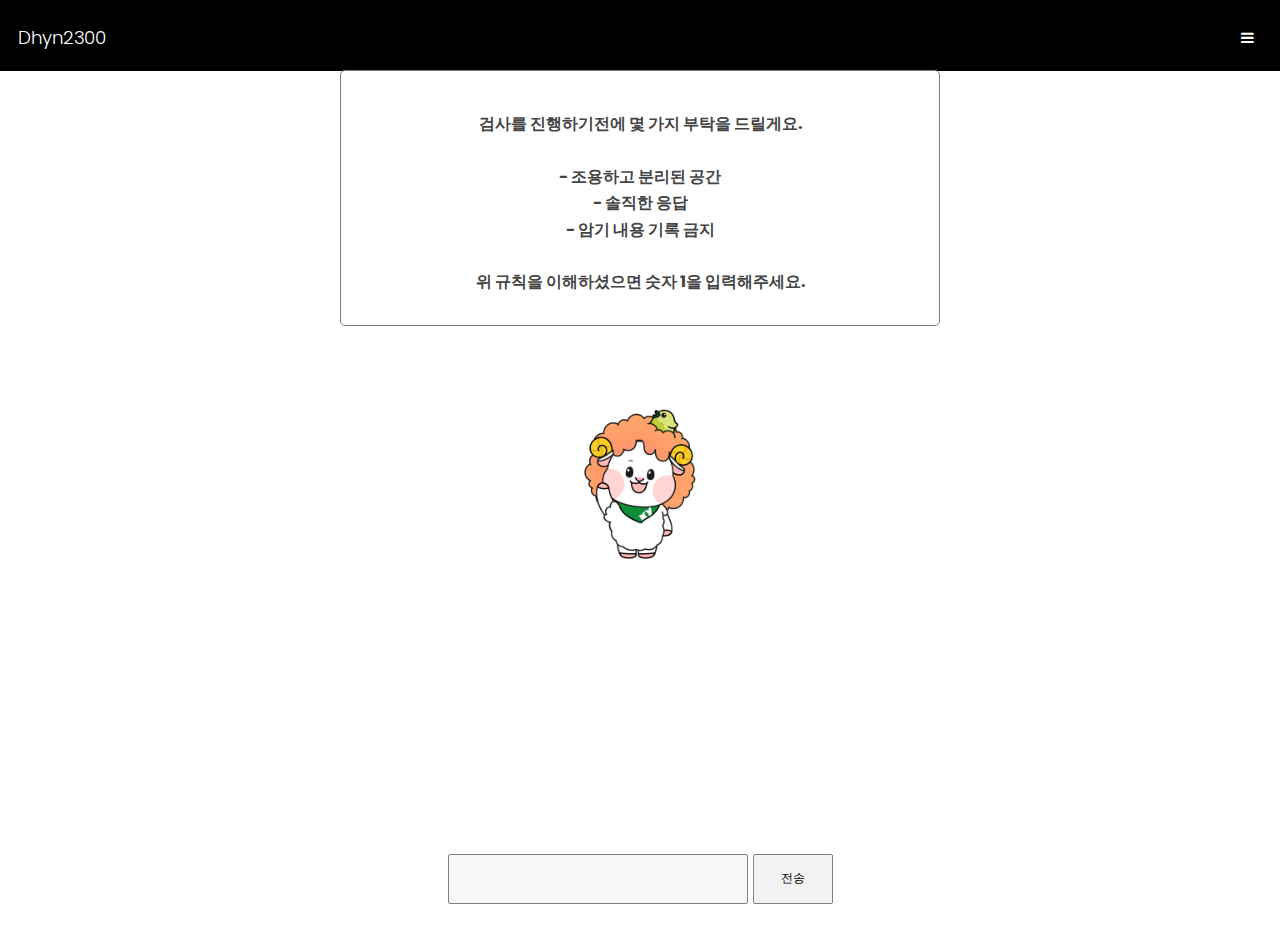
==== commit d1cae847: "Update check.html" ====
--- a/check.html
+++ b/check.html
@@ -55,11 +55,13 @@
         }
 
         #character {
-            width: 200px;
-            height: 200px;
-            position: absolute;
-            bottom: 0;
-        }
+    width: 80px; /* 크기를 조정합니다 */
+    height: 80px; /* 크기를 조정합니다 */
+    position: absolute;
+    top: calc(60% + 30px); /* box1 바로 아래에 위치시킵니다 */
+    left: 50%;
+    transform: translateX(-50%);
+}ㄴ
 
         .box34 {
             background-color: white;
@@ -81,23 +83,23 @@
         }
 
         #question {
-            font-size: 18px;
-            display: none;
-            position: absolute;
-            top: 20px;
-            bottom: 260px;
-            left: 50%;
-            transform: translateX(-50%);
-            padding-top: 20px;
-            padding-left: 10px;
-            padding-right: 10px;
-            background: white;
-            border: 1px solid gray;
-            border-radius: 5px;
-            min-width: 90%;
-            text-align: center;
-
-        }
+    font-size: 16px;
+    display: none;
+    position: fixed; /* 수정 */
+    top: 70px;
+    left: 50%;
+    transform: translateX(-50%);
+    padding-top: 40px;
+    padding-left: 10px;
+    padding-right: 10px;
+    background: white;
+    border: 1px solid gray;
+    border-radius: 5px;
+    width: 95%; /* 수정 */
+    max-width: 600px; /* 추가 */
+    text-align: center;
+    z-index: 999; /* 추가 */
+}
 
         #result {
             display: none;
@@ -117,9 +119,9 @@
         }
 
         #character {
-            width: 200px;
-            height: 200px;
-            margin-bottom: 20px;
+            width: 150px;
+            height: 150px;
+            margin-bottom: 10px;
         }
 
         .question-container {
@@ -128,6 +130,7 @@
             flex-direction: column;
             align-items: center;
         }
+        
         
         /* 보내기 버튼 스타일 */
         #answer-container button {
@@ -208,7 +211,7 @@
             { text: '여섯 번째 질문입니다.<br>카드에 도형이 규칙적으로 적혀있습니다.<br>빈칸의 카드에는 어떤 도형이 들어갈까요?<br><br>1. 네모ㅤㅤ2. 동그라미ㅤㅤ3. 세모', score: { 2: 5, default: 0 } },
             { text: "일곱 번째 질문입니다.<br>아까 외운 문장의 요소들을 골라주세요<br><br>1.철수, 오후10시, 롤<br>2.민수, 오전11시, 야구<br>3.영희, 산책, 오전 11시<br>4.민수, 오후 11시, 테니스", score: { 2: 5, default: 0 } },
             { text: "여덟 번째 질문입니다.<br>그림의 이름을 골라주세요<br><br>1. 치약<br>2. 양치<br>3. 칫솔", score: { 3: 5, default: 0 } },
-            { text: "<br><br>수고하셨습니다<br>감사합니다 <br>늘 건강하세요<br><br>숫자 0을 넣어 결과를 확인해주세요", score: { default: 0 } },
+            { text: "수고하셨습니다<br>늘 건강하세요<br><br>숫자 0을 넣어 결과를 확인해주세요", score: { default: 0 } },
         ];
 
 
@@ -268,4 +271,4 @@
             window.onload = startQuiz;
         </script>
     </body>
-</html>
+</html>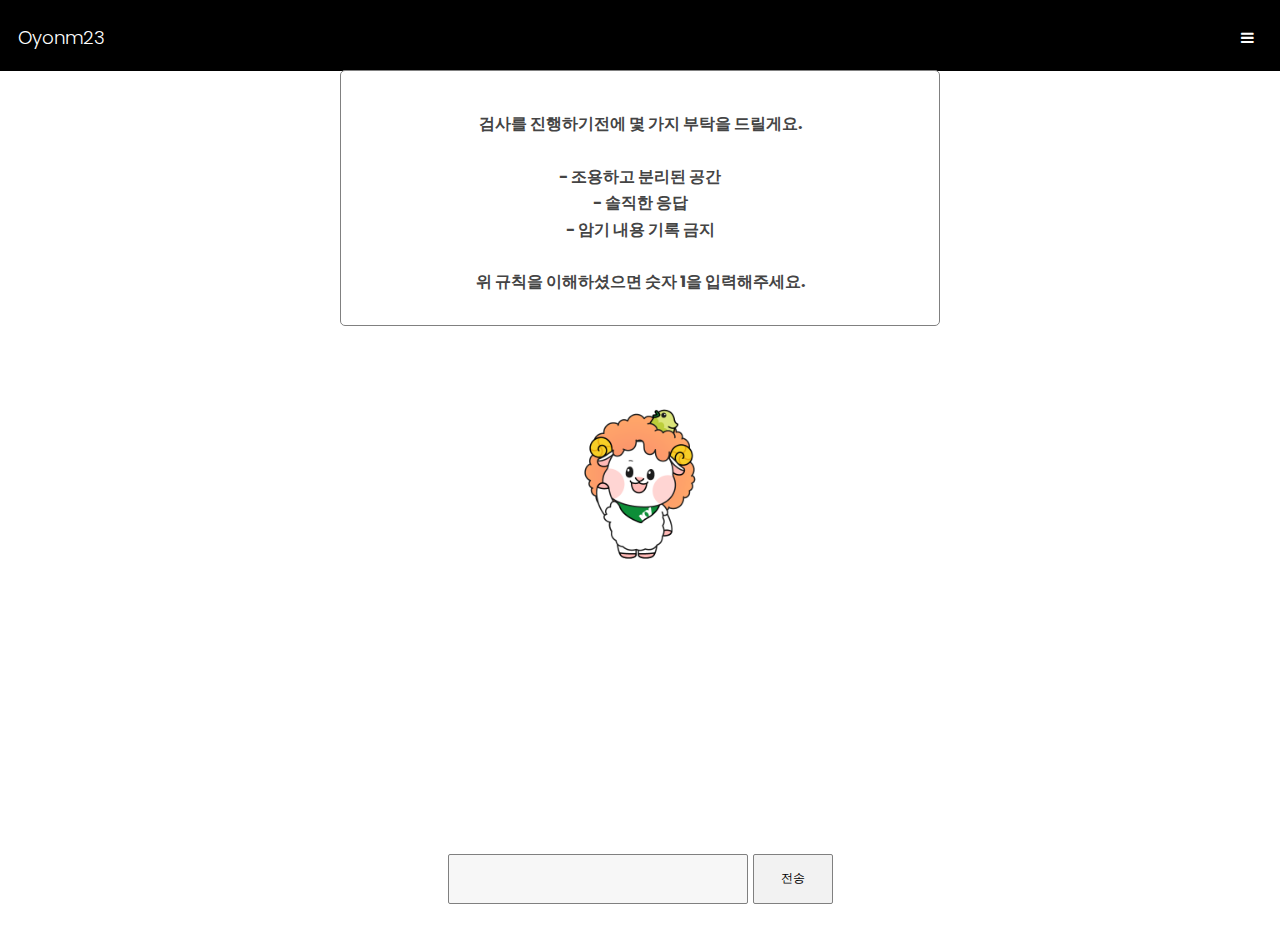
==== commit 8b58ee31: "Update check.html" ====
--- a/check.html
+++ b/check.html
@@ -156,7 +156,7 @@
 <body>
     <header id="header" class="alt">
         <div class="logo">
-            <a href="https://www.instagram.com/dhyn2300/">Dhyn2300</a>
+            <a href="#">Oyonm23</a>
         </div>
         <a href="#menu"></a>
     </header>
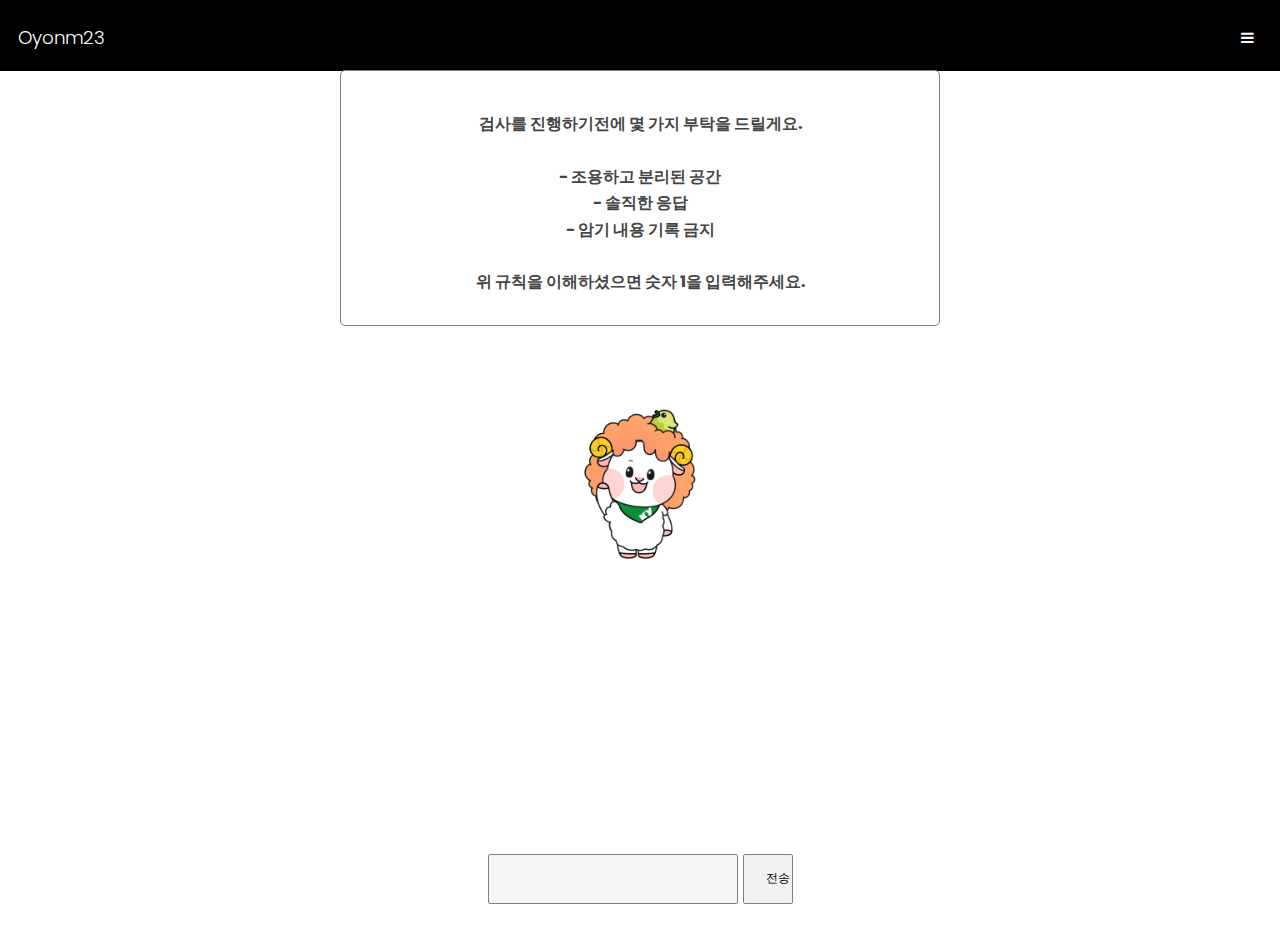
==== commit a0cc40fa: "d" ====
--- a/check.html
+++ b/check.html
@@ -58,7 +58,7 @@
     width: 80px; /* 크기를 조정합니다 */
     height: 80px; /* 크기를 조정합니다 */
     position: absolute;
-    top: calc(60% + 30px); /* box1 바로 아래에 위치시킵니다 */
+    top: calc(60% + 30px); 
     left: 50%;
     transform: translateX(-50%);
 }ㄴ
@@ -137,14 +137,14 @@
             
             border: 1.5px solid gray;
             font-size: 12px;
-            width: 80px; /* 보내기 버튼을 정사각형으로 만듦 */
+            width: 50px; /* 보내기 버튼을 정사각형으로 만듦 */
             height: 50px; /* 보내기 버튼을 정사각형으로 만듦 */
         }
         
         /* 입력란 스타일 */
         #answer {
             border: 1.5px solid gray;
-            width: 300px; /* 입력란을 가로로 길게 만듦 */
+            width: 250px; /* 입력란을 가로로 길게 만듦 */
             height: 50px; /* 보내기 버튼과 높이를 맞춤 */
             text-align: center;
 
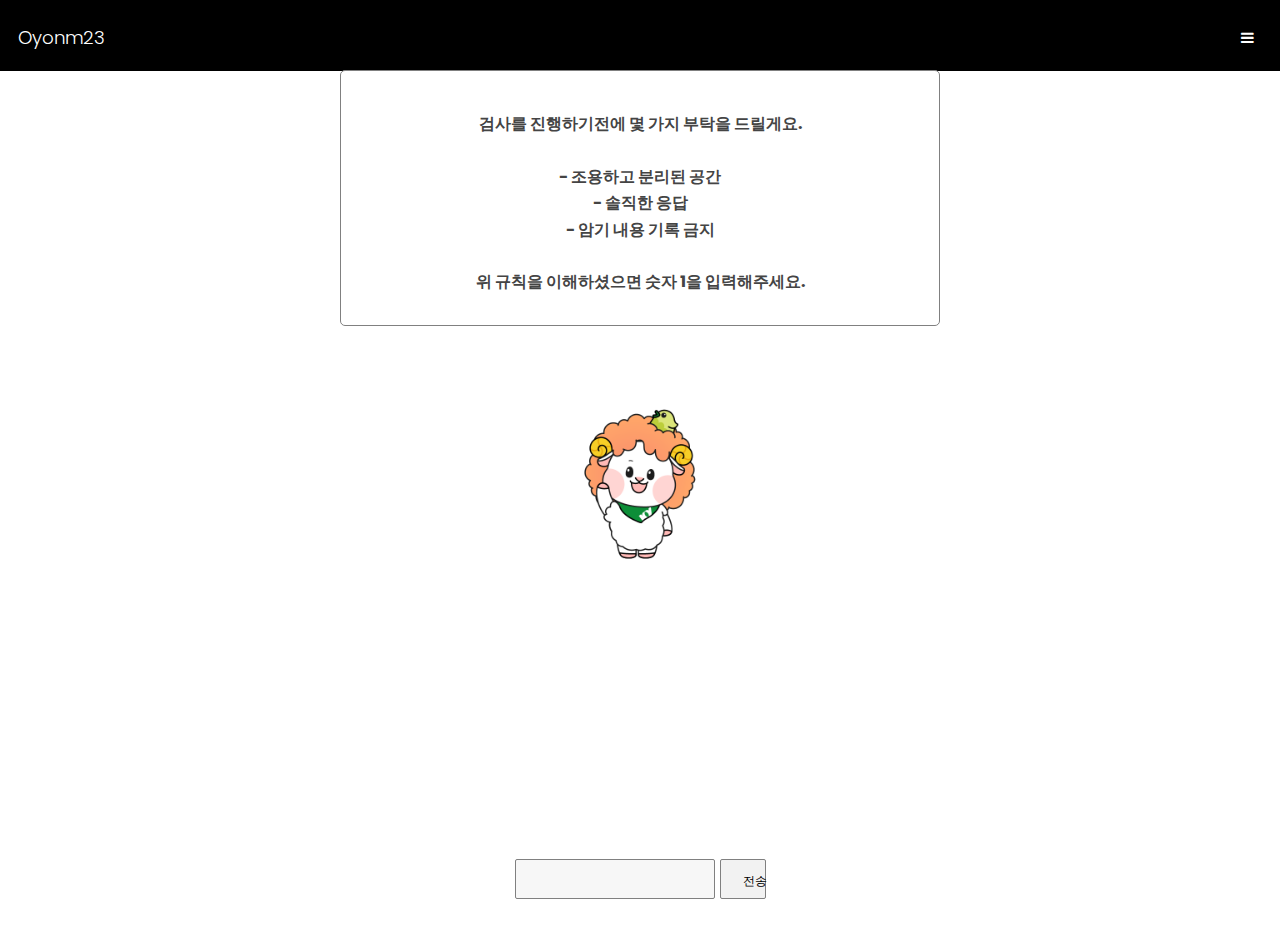
==== commit b3fee933: "plx" ====
--- a/check.html
+++ b/check.html
@@ -114,8 +114,8 @@
         }
 
         #image {
-            max-width: 100%;
-            max-height: 100%;
+            max-width: 90%;
+            max-height: 90%;
         }
 
         #character {
@@ -134,18 +134,17 @@
         
         /* 보내기 버튼 스타일 */
         #answer-container button {
-            
             border: 1.5px solid gray;
             font-size: 12px;
-            width: 50px; /* 보내기 버튼을 정사각형으로 만듦 */
-            height: 50px; /* 보내기 버튼을 정사각형으로 만듦 */
+            width: 40px; /* 보내기 버튼을 정사각형으로 만듦 */
+            height: 40px; /* 보내기 버튼을 정사각형으로 만듦 */
         }
         
         /* 입력란 스타일 */
         #answer {
             border: 1.5px solid gray;
-            width: 250px; /* 입력란을 가로로 길게 만듦 */
-            height: 50px; /* 보내기 버튼과 높이를 맞춤 */
+            width: 200px; /* 입력란을 가로로 길게 만듦 */
+            height: 40px; /* 보내기 버튼과 높이를 맞춤 */
             text-align: center;
 
         }
